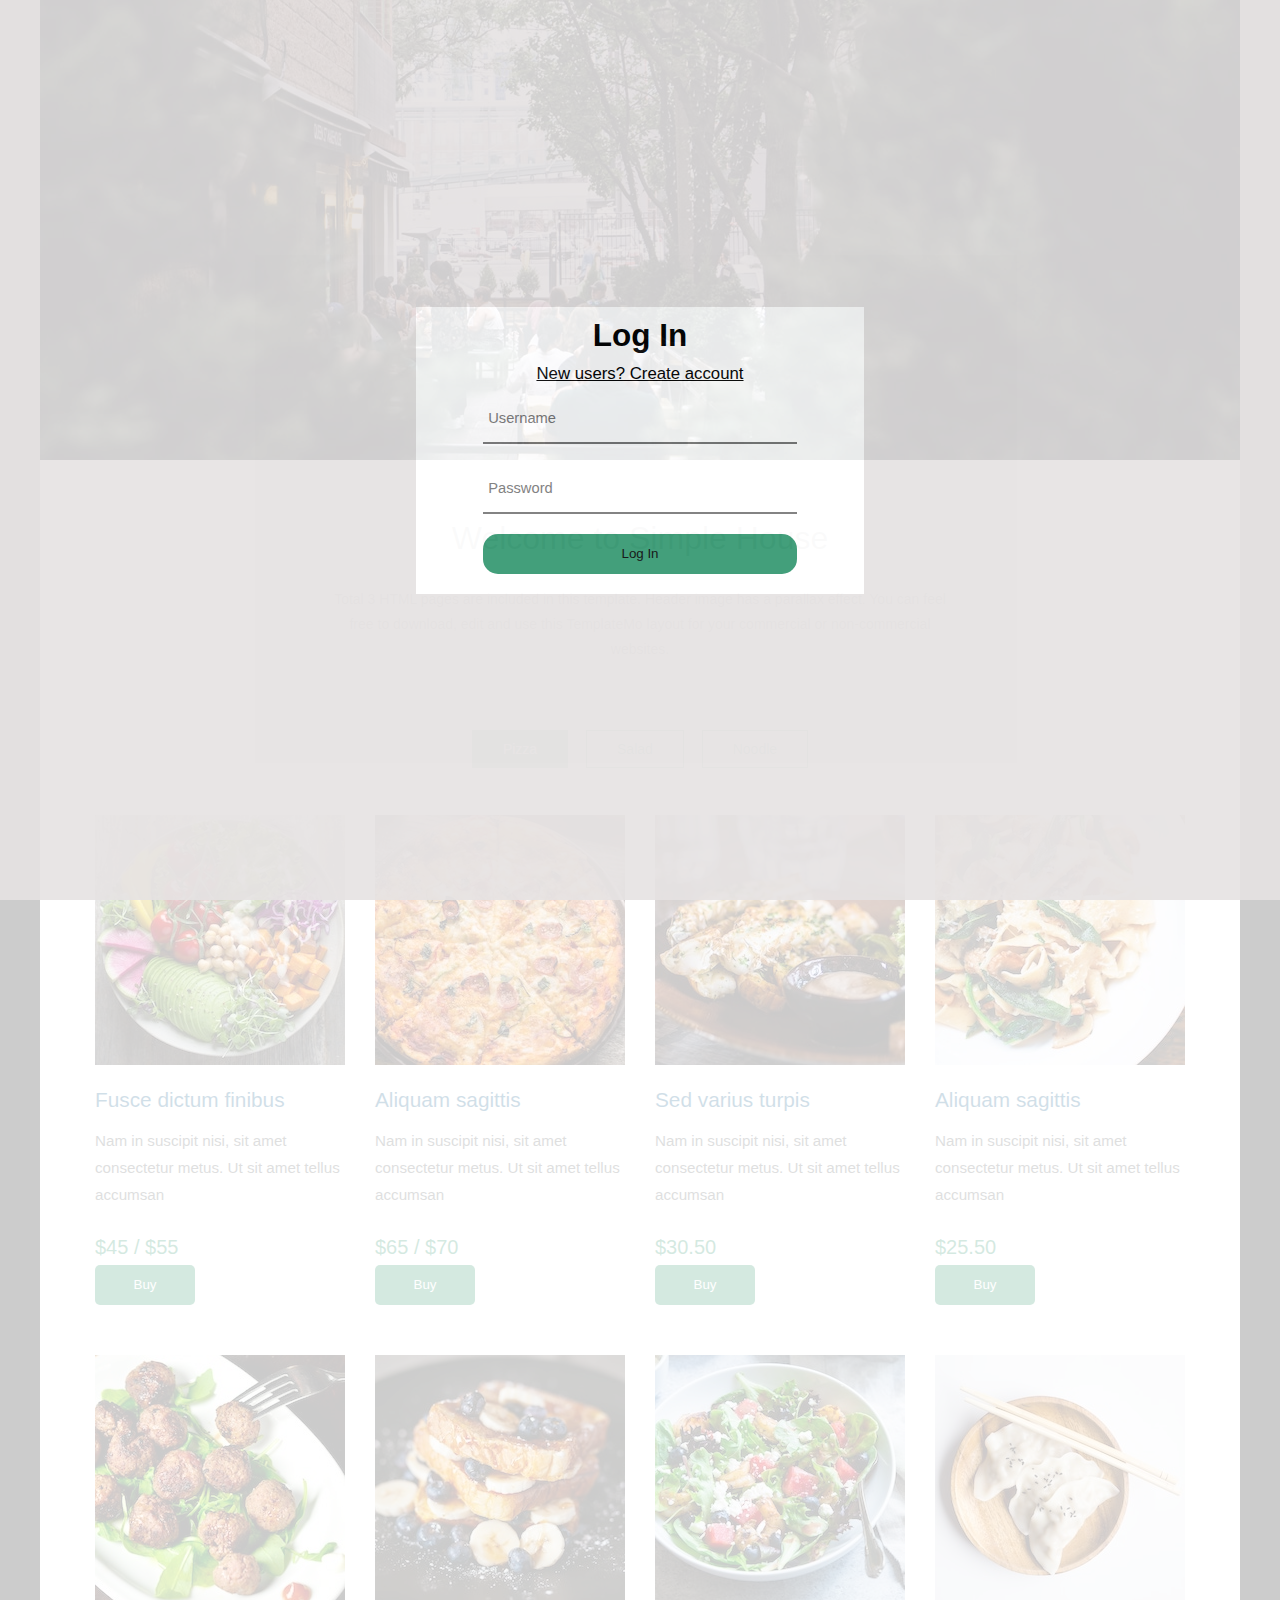
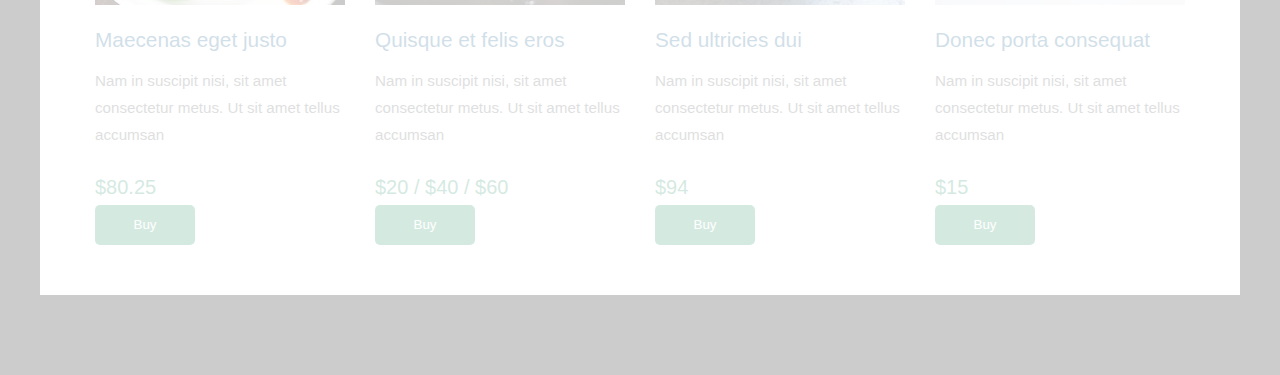
==== index.html @ 9393a0eb "login UI" ====
<!DOCTYPE html>
<html>

<head>
	<meta charset="UTF-8" />
	<meta name="viewport" content="width=device-width, initial-scale=1.0" />
	<meta http-equiv="X-UA-Compatible" content="ie=edge" />
	<title>Simple House Template</title>
	<link href="https://fonts.googleapis.com/css?family=Open+Sans:400" rel="stylesheet" />
	<link href="css/templatemo-style.css" rel="stylesheet" />
	<link rel="stylesheet" href="style.css">
</head>
<!--

Simple House

https://templatemo.com/tm-539-simple-house

-->

<body id="body">

	<div class="container">
		<!-- Top box -->
		<!-- Logo & Site Name -->
		<div class="placeholder">
			<div>

				<div class="tm-header">
					<div class="row tm-header-inner">
						<div class="col-md-6 col-12" id="banner">

							<div class="tm-site-text-box">
								
							</div>
						</div>
						<nav class="col-md-6 col-12 tm-nav">
					
							</ul>
						</nav>
					</div>
				</div>
			</div>
		</div>

		<main class="main">
			<header class="row tm-welcome-section">
				<h2 class="col-12 text-center tm-section-title">Welcome to Simple House</h2>
				<p class="col-12 text-center">Total 3 HTML pages are included in this template. Header image has a
					parallax effect. You can feel free to download, edit and use this TemplateMo layout for your
					commercial or non-commercial websites.</p>
			</header>

			<div class="tm-paging-links">
				<nav>
					<ul>
						<li class="tm-paging-item"><a href="#" class="tm-paging-link active">Pizza</a></li>
						<li class="tm-paging-item"><a href="#" class="tm-paging-link">Salad</a></li>
						<li class="tm-paging-item"><a href="#" class="tm-paging-link">Noodle</a></li>
					</ul>
				</nav>
			</div>

			<!-- Gallery -->
			<div class="row tm-gallery">
				<!-- gallery page 1 -->
				<div id="tm-gallery-page-pizza" class="tm-gallery-page">
					<article class="col-lg-3 col-md-4 col-sm-6 col-12 tm-gallery-item">
						<figure>
							<img src="img/gallery/01.jpg" alt="Image" class="img-fluid tm-gallery-img" />
							<figcaption>
								<h4 class="tm-gallery-title">Fusce dictum finibus</h4>
								<p class="tm-gallery-description">Nam in suscipit nisi, sit amet consectetur metus. Ut
									sit amet tellus accumsan</p>

								<p class="tm-gallery-price">$45 / $55</p>
								<button id="buyBtn" class="buy-btn">Buy</button>
							</figcaption>

						</figure>
					</article>
					<article class="col-lg-3 col-md-4 col-sm-6 col-12 tm-gallery-item">
						<figure>
							<img src="img/gallery/02.jpg" alt="Image" class="img-fluid tm-gallery-img" />
							<figcaption>
								<h4 class="tm-gallery-title">Aliquam sagittis</h4>
								<p class="tm-gallery-description">Nam in suscipit nisi, sit amet consectetur metus. Ut
									sit amet tellus accumsan</p>
								<p class="tm-gallery-price">$65 / $70</p>
								<button id="buyBtn" class="buy-btn">Buy</button>
							</figcaption>
						</figure>
					</article>
					<article class="col-lg-3 col-md-4 col-sm-6 col-12 tm-gallery-item">
						<figure>
							<img src="img/gallery/03.jpg" alt="Image" class="img-fluid tm-gallery-img" />
							<figcaption>
								<h4 class="tm-gallery-title">Sed varius turpis</h4>
								<p class="tm-gallery-description">Nam in suscipit nisi, sit amet consectetur metus. Ut
									sit amet tellus accumsan</p>
								<p class="tm-gallery-price">$30.50</p>
								<button id="buyBtn" class="buy-btn">Buy</button>
							</figcaption>
						</figure>
					</article>
					<article class="col-lg-3 col-md-4 col-sm-6 col-12 tm-gallery-item">
						<figure>
							<img src="img/gallery/04.jpg" alt="Image" class="img-fluid tm-gallery-img" />
							<figcaption>
								<h4 class="tm-gallery-title">Aliquam sagittis</h4>
								<p class="tm-gallery-description">Nam in suscipit nisi, sit amet consectetur metus. Ut
									sit amet tellus accumsan</p>
								<p class="tm-gallery-price">$25.50</p>
								<button id="buyBtn" class="buy-btn">Buy</button>
							</figcaption>
						</figure>
					</article>
					<article class="col-lg-3 col-md-4 col-sm-6 col-12 tm-gallery-item">
						<figure>
							<img src="img/gallery/05.jpg" alt="Image" class="img-fluid tm-gallery-img" />
							<figcaption>
								<h4 class="tm-gallery-title">Maecenas eget justo</h4>
								<p class="tm-gallery-description">Nam in suscipit nisi, sit amet consectetur metus. Ut
									sit amet tellus accumsan</p>
								<p class="tm-gallery-price">$80.25</p>
								<button id="buyBtn" class="buy-btn">Buy</button>
							</figcaption>
						</figure>
					</article>
					<article class="col-lg-3 col-md-4 col-sm-6 col-12 tm-gallery-item">
						<figure>
							<img src="img/gallery/06.jpg" alt="Image" class="img-fluid tm-gallery-img" />
							<figcaption>
								<h4 class="tm-gallery-title">Quisque et felis eros</h4>
								<p class="tm-gallery-description">Nam in suscipit nisi, sit amet consectetur metus. Ut
									sit amet tellus accumsan</p>
								<p class="tm-gallery-price">$20 / $40 / $60</p>
								<button id="buyBtn" class="buy-btn">Buy</button>
							</figcaption>
						</figure>
					</article>
					<article class="col-lg-3 col-md-4 col-sm-6 col-12 tm-gallery-item">
						<figure>
							<img src="img/gallery/07.jpg" alt="Image" class="img-fluid tm-gallery-img" />
							<figcaption>
								<h4 class="tm-gallery-title">Sed ultricies dui</h4>
								<p class="tm-gallery-description">Nam in suscipit nisi, sit amet consectetur metus. Ut
									sit amet tellus accumsan</p>
								<p class="tm-gallery-price">$94</p>
								<button id="buyBtn" class="buy-btn">Buy</button>
							</figcaption>
						</figure>
					</article>
					<article class="col-lg-3 col-md-4 col-sm-6 col-12 tm-gallery-item">
						<figure>
							<img src="img/gallery/08.jpg" alt="Image" class="img-fluid tm-gallery-img" />
							<figcaption>
								<h4 class="tm-gallery-title">Donec porta consequat</h4>
								<p class="tm-gallery-description">Nam in suscipit nisi, sit amet consectetur metus. Ut
									sit amet tellus accumsan</p>
								<p class="tm-gallery-price">$15</p>
								<button id="buyBtn" class="buy-btn">Buy</button>
							</figcaption>
						</figure>
					</article>
				</div> <!-- gallery page 1 -->

				<!-- gallery page 2 -->
				<div id="tm-gallery-page-salad" class="tm-gallery-page hidden">
					<article class="col-lg-3 col-md-4 col-sm-6 col-12 tm-gallery-item">
						<figure>
							<img src="img/gallery/04.jpg" alt="Image" class="img-fluid tm-gallery-img" />
							<figcaption>
								<h4 class="tm-gallery-title">Salad Menu One</h4>
								<p class="tm-gallery-description">Proin eu velit egestas, viverra sapien eget, consequat
									nunc. Vestibulum tristique</p>
								<p class="tm-gallery-price">$25</p>
								<button id="buyBtn" class="buy-btn">Buy</button>
							</figcaption>
						</figure>
					</article>
					<article class="col-lg-3 col-md-4 col-sm-6 col-12 tm-gallery-item">
						<figure>
							<img src="img/gallery/03.jpg" alt="Image" class="img-fluid tm-gallery-img" />
							<figcaption>
								<h4 class="tm-gallery-title">Second Title Salad</h4>
								<p class="tm-gallery-description">Proin eu velit egestas, viverra sapien eget, consequat
									nunc. Vestibulum tristique</p>
								<p class="tm-gallery-price">$30</p>
								<button id="buyBtn" class="buy-btn">Buy</button>
							</figcaption>
						</figure>
					</article>
					<article class="col-lg-3 col-md-4 col-sm-6 col-12 tm-gallery-item">
						<figure>
							<img src="img/gallery/05.jpg" alt="Image" class="img-fluid tm-gallery-img" />
							<figcaption>
								<h4 class="tm-gallery-title">Third Salad Item</h4>
								<p class="tm-gallery-description">Proin eu velit egestas, viverra sapien eget, consequat
									nunc. Vestibulum tristique</p>
								<p class="tm-gallery-price">$45</p>
								<button id="buyBtn" class="buy-btn">Buy</button>
							</figcaption>
						</figure>
					</article>
					<article class="col-lg-3 col-md-4 col-sm-6 col-12 tm-gallery-item">
						<figure>
							<img src="img/gallery/01.jpg" alt="Image" class="img-fluid tm-gallery-img" />
							<figcaption>
								<h4 class="tm-gallery-title">Superior Salad</h4>
								<p class="tm-gallery-description">Proin eu velit egestas, viverra sapien eget, consequat
									nunc. Vestibulum tristique</p>
								<p class="tm-gallery-price">$50</p>
								<button id="buyBtn" class="buy-btn">Buy</button>
							</figcaption>
						</figure>
					</article>
					<article class="col-lg-3 col-md-4 col-sm-6 col-12 tm-gallery-item">
						<figure>
							<img src="img/gallery/08.jpg" alt="Image" class="img-fluid tm-gallery-img" />
							<figcaption>
								<h4 class="tm-gallery-title">Sed ultricies dui</h4>
								<p class="tm-gallery-description">Proin eu velit egestas, viverra sapien eget, consequat
									nunc. Vestibulum tristique</p>
								<p class="tm-gallery-price">$55 / $60</p>
								<button id="buyBtn" class="buy-btn">Buy</button>
							</figcaption>
						</figure>
					</article>
					<article class="col-lg-3 col-md-4 col-sm-6 col-12 tm-gallery-item">
						<figure>
							<img src="img/gallery/07.jpg" alt="Image" class="img-fluid tm-gallery-img" />
							<figcaption>
								<h4 class="tm-gallery-title">Maecenas eget justo</h4>
								<p class="tm-gallery-description">Proin eu velit egestas, viverra sapien eget, consequat
									nunc. Vestibulum tristique</p>
								<p class="tm-gallery-price">$75</p>
								<button id="buyBtn" class="buy-btn">Buy</button>
							</figcaption>
						</figure>
					</article>
				</div> <!-- gallery page 2 -->

				<!-- gallery page 3 -->
				<div id="tm-gallery-page-noodle" class="tm-gallery-page hidden">
					<article class="col-lg-3 col-md-4 col-sm-6 col-12 tm-gallery-item">
						<figure>
							<img src="img/gallery/08.jpg" alt="Image" class="img-fluid tm-gallery-img" />
							<figcaption>
								<h4 class="tm-gallery-title">Noodle One</h4>
								<p class="tm-gallery-description">Orci varius natoque penatibus et magnis dis parturient
									montes, nascetur ridiculus mus.</p>
								<p class="tm-gallery-price">$12.50</p>
								<button id="buyBtn" class="buy-btn">Buy</button>
							</figcaption>
						</figure>
					</article>
					<article class="col-lg-3 col-md-4 col-sm-6 col-12 tm-gallery-item">
						<figure>
							<img src="img/gallery/07.jpg" alt="Image" class="img-fluid tm-gallery-img" />
							<figcaption>
								<h4 class="tm-gallery-title">Noodle Second</h4>
								<p class="tm-gallery-description">Orci varius natoque penatibus et magnis dis parturient
									montes, nascetur ridiculus mus.</p>
								<p class="tm-gallery-price">$15.50</p>
								<button id="buyBtn" class="buy-btn">Buy</button>
							</figcaption>
						</figure>
					</article>
					<article class="col-lg-3 col-md-4 col-sm-6 col-12 tm-gallery-item">
						<figure>
							<img src="img/gallery/06.jpg" alt="Image" class="img-fluid tm-gallery-img" />
							<figcaption>
								<h4 class="tm-gallery-title">Third Soft Noodle</h4>
								<p class="tm-gallery-description">Orci varius natoque penatibus et magnis dis parturient
									montes, nascetur ridiculus mus.</p>
								<p class="tm-gallery-price">$20.50</p>
								<button id="buyBtn" class="buy-btn">Buy</button>
							</figcaption>
						</figure>
					</article>
					<article class="col-lg-3 col-md-4 col-sm-6 col-12 tm-gallery-item">
						<figure>
							<img src="img/gallery/05.jpg" alt="Image" class="img-fluid tm-gallery-img" />
							<figcaption>
								<h4 class="tm-gallery-title">Aliquam sagittis</h4>
								<p class="tm-gallery-description">Orci varius natoque penatibus et magnis dis parturient
									montes, nascetur ridiculus mus.</p>
								<p class="tm-gallery-price">$30.25</p>
								<button id="buyBtn" class="buy-btn">Buy</button>
							</figcaption>
						</figure>
					</article>
					<article class="col-lg-3 col-md-4 col-sm-6 col-12 tm-gallery-item">
						<figure>
							<img src="img/gallery/04.jpg" alt="Image" class="img-fluid tm-gallery-img" />
							<figcaption>
								<h4 class="tm-gallery-title">Maecenas eget justo</h4>
								<p class="tm-gallery-description">Orci varius natoque penatibus et magnis dis parturient
									montes, nascetur ridiculus mus.</p>
								<p class="tm-gallery-price">$35.50</p>
								<button id="buyBtn" class="buy-btn">Buy</button>
							</figcaption>
						</figure>
					</article>
					<article class="col-lg-3 col-md-4 col-sm-6 col-12 tm-gallery-item">
						<figure>
							<img src="img/gallery/03.jpg" alt="Image" class="img-fluid tm-gallery-img" />
							<figcaption>
								<h4 class="tm-gallery-title">Quisque et felis eros</h4>
								<p class="tm-gallery-description">Orci varius natoque penatibus et magnis dis parturient
									montes, nascetur ridiculus mus.</p>
								<p class="tm-gallery-price">$40.50</p>
								<button id="buyBtn" class="buy-btn">Buy</button>
							</figcaption>
						</figure>
					</article>

				</div> <!-- gallery page 3 -->
			</div>

		</main>

	</div>
	<script src="js/jquery.min.js"></script>
	<script src="js/parallax.min.js"></script>
	<script>
		$(document).ready(function () {
			// Handle click on paging links
			$('.tm-paging-link').click(function (e) {
				e.preventDefault();

				var page = $(this).text().toLowerCase();
				$('.tm-gallery-page').addClass('hidden');
				$('#tm-gallery-page-' + page).removeClass('hidden');
				$('.tm-paging-link').removeClass('active');
				$(this).addClass("active");
			});
		});
	</script>
	<script src="app.js"></script>

	<div class="father">

		<div class="login">
           <h3 class="log-in-text">Log In</h3>
		   <a class="regis-tag" href="">New users? Create account</a>
		   <input placeholder="Username" type="text">
		   <input placeholder="Password" type="password">
		   <button class="log-in-btn">Log In </button>

		</div>

	</div>
</body>

</html>
---- css/templatemo-style.css ----
/*

Simple House

https://templatemo.com/tm-539-simple-house

*/

ul, nav, body, h1, h2, h4, h6, p, figure {
  margin: 0;
  padding: 0;
}

a, button { transition: all 0.3s ease; }

/* Bootstrap grid system  */

html {
  box-sizing: border-box;
  -ms-overflow-style: scrollbar;
}

*,
*::before,
*::after {
  box-sizing: inherit;
}

.container {
  width: 100%;
  max-width: 1200px;
  margin-right: auto;
  margin-left: auto;
}

.tm-container-inner,
.tm-container-inner-2 {
  padding-left: 15px;
  padding-right: 15px;
}

.row {
  display: -ms-flexbox;
  display: flex;
  -ms-flex-wrap: wrap;
  flex-wrap: wrap;
  margin-left: -15px;
  margin-right: -15px;
}

.col-lg-3,
.col-lg-4,
.col-lg-6,
.col-md-4,
.col-md-6,
.col-sm-6, 
.col-12 {
  position: relative;
  width: 100%;
  padding-right: 15px;
  padding-left: 15px;
}

.col-12 {
  -ms-flex: 0 0 100%;
  flex: 0 0 100%;
  max-width: 100%;
}

@media (min-width: 576px) {
  .col-sm-6 {
    -ms-flex: 0 0 50%;
    flex: 0 0 50%;
    max-width: 50%;
  }
}

@media (min-width: 768px) {
  .col-md-4 {
    -ms-flex: 0 0 33.333333%;
    flex: 0 0 33.333333%;
    max-width: 33.333333%;
  }
  
  .col-md-6 {
    -ms-flex: 0 0 50%;
    flex: 0 0 50%;
    max-width: 50%;
  }
}

@media (min-width: 992px) {
  .col-lg-3 {
    -ms-flex: 0 0 25%;
    flex: 0 0 25%;
    max-width: 25%;
  }
  
  .col-lg-4 {
    -ms-flex: 0 0 33.333333%;
    flex: 0 0 33.333333%;
    max-width: 33.333333%;
  }
  
  .col-lg-6 {
    -ms-flex: 0 0 50%;
    flex: 0 0 50%;
    max-width: 50%;
  }
}

/*
  primary: #2D99CC
  success: #319966
  danger: #993332
*/

.tm-btn {
  display: inline-block;
  font-size: 1rem;
  width: auto;
  padding: 10px 30px;
  text-decoration: none;
  cursor: pointer;
  border: 0;
}

.tm-btn-default {
  border: 1px solid #ccc;
  background-color: transparent;
  color: #626364;
}

.tm-btn-default:hover,
.tm-btn-default:focus {
  color: white;
  background-color: #98999A;
}

.tm-btn-primary {
  background-color: #2D99CC;
  color: white;
}

.tm-btn-primary:hover,
.tm-btn-primary:focus {
  background-color: #1b6f96;
}

.tm-btn-success {
  background-color: #319966;
  color: white;
}

.tm-btn-success:hover,
.tm-btn-success:focus {
  background-color: #1d6e46;
}

.tm-btn-danger {
  background-color: #993332;
  color: white;
}

.tm-btn-danger:hover,
.tm-btn-danger:focus {
  background-color: #752423;
}

.tm-mb-45 {
  margin-bottom: 45px;
}

.tm-mb-p {
    margin-bottom: 20px;
}

.tm-text-success {
  color: #319966;
}

.text-center {
  text-align: center;
}

.hidden {
  display: none !important;
}

.img-fluid {
  max-width: 100%;
  height: auto;
}

body {
  font-family: 'Open Sans', Arial, sans-serif;
  font-size: 17px;
  background-color: #ccc;
  overflow-x: hidden;
}

.container {
  background-color: white;
}

p, address {
  color: #626364;
  line-height: 1.8;
}

/* Set width and height in JS */
.placeholder {
  width: 100%;
  min-height: 460px;
  background-color: #556E5B;
}

.placeholder-2 {
  width: 100%;
  min-height: 220px;
  background-color: #CFBEA5;
  position: relative;
  z-index: 998;
}

.parallax-window {
  min-height: 460px;
  background: transparent;
  position: relative;
}

.parallax-window-2 {
  min-height: 220px;
  width: 100%;
  margin-left: auto;
  margin-right: auto;
  background: transparent;
  position: relative;
}

.parallax-mirror {
  z-index: 999 !important;
}

.tm-header {
  position: absolute;
  bottom: 0;
  left: 0;
  width: 100%;
  color: white;
  z-index: 1000;
}

.tm-header-inner {
  padding: 40px 50px;
}

@media (max-width: 991px) {
  .tm-header-inner {
    padding: 30px 15px;
  }
}

.tm-site-logo {
  display: inline-block;
  margin-right: 5px;
}

.tm-site-text-box {
  display: inline-block;
}

.tm-site-title {
  font-size: 2.2rem;
  font-weight: 400;
  margin-bottom: 5px;
}

.tm-site-description {
  font-size: 1.1rem;
  font-weight: 400;
}

.tm-nav {
  text-align: right;
  margin-top: 30px;
}

.tm-nav-ul {
  display: flex;
  justify-content: flex-end;
}

.tm-nav-li {
  list-style: none;
  display: block;
  margin-bottom: 0;
  padding-right: 25px;
  padding-left: 25px;
}

@media (max-width: 991px) {
  .tm-nav-li {
    padding-right: 15px;
    padding-left: 15px;
  }
}

.tm-nav-link {
  color: white;
  text-decoration: none;
  padding-bottom: 10px;
}

.tm-nav-link.active,
.tm-nav-link:hover {
  border-bottom: 1px solid white;
}

.tm-welcome-section {
  margin: 60px auto;
  max-width: 655px;
}

.tm-section-title {
  font-size: 2rem;
  font-weight: 400;
  margin-bottom: 30px;
}

.tm-gallery {
  margin-bottom: 80px;
}

.tm-gallery-page {
  max-width: 280px;
  margin-left: auto;
  margin-right: auto;
  display: -ms-flexbox;
  display: flex;
  -ms-flex-wrap: wrap;
  flex-wrap: wrap;
}

.tm-gallery-description {
  font-size: 0.95rem;
}

.tm-section,
.tm-container-inner,
.tm-container-inner-2 {
  margin-left: auto;
  margin-right: auto;
}

/* Small devices (landscape phones, 576px and up) */
@media (min-width: 576px) {
  .tm-gallery-page {
    max-width: 560px;
  }
}

/* Medium devices (tablets, 768px and up) */
@media (min-width: 768px) {
  .tm-gallery-page,
  .tm-section,
  .tm-container-inner,
  .tm-container-inner-2 {
    max-width: 840px;
  }
}

/* Large devices (desktops, 992px and up) */
@media (min-width: 992px) {
  .tm-gallery-page,
  .tm-section {
    max-width: 1120px;
  }
  
  .tm-container-inner {
    max-width: 1120px;
  }
  
  .tm-container-inner-2 {
    max-width: 900px;
  }
}

.tm-gallery-item {
  max-width: 280px;
}

.tm-gallery-img {
  margin-bottom: 20px;
}

.tm-gallery-title {
  font-size: 1.3rem;
  font-weight: 400;
  color: #1A6692;
  margin-bottom: 15px;
}

.tm-gallery-description {
  margin-bottom: 20px;
}

.tm-gallery-price {
  font-size: 1.25rem;
  color: #2F956D;
  margin-bottom: 60px;
}

.tm-paging-links {
  text-align: center;
  margin-bottom: 40px;
}

.tm-paging-item {
  list-style: none;
  display: inline-block;
  border: 1px solid #2F956D;
  margin: 7px;
}

.tm-paging-link {
  padding: 10px 30px;
  display: flex;
  align-items: center;
  justify-content: center;
  text-decoration: none;
  color: #2F956D;
  background-color: transparent;
}

.tm-paging-link.active,
.tm-paging-link:hover {
  background-color: #2F956D;
  color: white;
}

.tm-description-figure {
  text-align: center;  
}

.tm-description-box {
  margin-left: auto;
  margin-right: auto;
}

.tm-description-box {
  padding-left: 0;
  padding-right: 0;
  display: flex;
  flex-direction: column;
  margin-top: 30px;
  max-width: 530px;
}

@media (min-width: 768px) {
  .tm-description-box {
    padding-left: 5px;
    padding-right: 40px;
    margin-top: 0;
  }
}

.tm-right {
  align-self: flex-end;
}

.tm-footer {
  padding: 25px 15px;
  margin-top: 40px;
}

.tm-footer a {
  color: #626364;
  text-decoration: none;
}

.tm-footer a:hover {
  color: #1A6692;
}

/* About */
.tm-persons {
  margin-bottom: 20px;
}

.tm-person {
  display: flex;
  flex-direction: column;
  align-items: center;
  justify-content: center;
  margin-bottom: 60px;
}

@media (min-width: 420px) {
  .tm-person {
    flex-direction: row;
  }
}

.tm-person-description {
  padding-left: 20px;
  padding-right: 20px;
}

.tm-person-name {
  font-size: 1.6rem;
  font-weight: 300;
  color: #09C;
  margin-bottom: 5px;
  margin-top: 15px;
}

@media (min-width: 420px) {
  .tm-person-name {
    margin-top: 0;
  }
}

.tm-person-title {
  color: #C39;
  margin-bottom: 20px;
}

.tm-person-about {
  margin-bottom: 20px;
}

.tm-social-link {
  color: #626364;
  display: inline-block;
  border-radius: 1px;
  background-color: transparent;
  font-size: 1.3rem;
  text-decoration: none;
  width: 40px;
  height: 40px;
  margin-right: 0;
  margin-bottom: 15px;
}

.tm-social-link:hover {
  color: white;
  background-color: #626364;
}

.tm-social-icon {
  display: flex;
  align-items: center;
  justify-content: center;
  width: 100%;
  height: 100%;
}

.tm-feature {
  text-align: center;
  padding: 45px 20px;
}

.tm-feature-icon {
  color: #9f9c9c;
  margin-bottom: 65px;
}

.tm-feature-description {
  margin-bottom: 35px;
  font-size: 1rem;
}

.tm-features {
  margin-top: 35px;
}

.tm-history {
  margin-top: 45px;
}

.tm-history-inner {
  display: flex;
  align-items: center;
  justify-content: center;
  flex-direction: column;
}

.tm-history-img {
  max-width: 100%;
}

@media (min-width: 768px) {
 .tm-history-img {
    max-width: 50%;
  }
  
  .tm-history-inner {
    flex-direction: row;
  }
}

.tm-history-title {
  font-size: 1.6rem;
  font-weight: 300;
  color: #1A6692;
  margin-bottom: 30px;
}

.tm-history-text {
  max-width: 480px;
  margin: 15px auto 0;
}

.tm-history-description {
  margin-bottom: 40px;
}

@media (min-width: 768px) {
 .tm-history-text {
    max-width: auto;
    margin: 0 auto 0 35px;
  } 
}

/* Contact Page */
.tm-contact-form {
  max-width: 100%;
}

@media (min-width: 768px) {
 .tm-contact-form {
    max-width: 310px;
  } 
}

.tm-d-flex {
  display: flex;
  flex-direction: column;
}

.tm-btn-right {
  align-self: flex-end;
}

.form-group {
  margin-bottom: 30px;
}

.form-control {
  display: block;
  width: 100%;
  padding: 0.375rem 0.75rem;
  font-size: 1.1rem;
  font-weight: 400;
  line-height: 1.5;
  color: #626364;
  background-color: #fff;
  background-clip: padding-box;
  border: 1px solid #ced4da;
  border-right: 0;
  border-top: 0;
  border-left: 0;
  border-radius: 0;
  transition: border-color 0.15s ease-in-out, box-shadow 0.15s ease-in-out;
}

.form-control::-ms-expand {
  background-color: transparent;
  border: 0;
}

.form-control:focus {
  color: #495057;
  background-color: #fff;
  border-color: #80bdff;
  outline: 0;
  box-shadow: 0 0 0 0.2rem rgba(0, 123, 255, 0.25);
}

.form-control::-webkit-input-placeholder {
  color: #6c757d;
  opacity: 1;
}

.form-control::-moz-placeholder {
  color: #6c757d;
  opacity: 1;
}

.form-control:-ms-input-placeholder {
  color: #6c757d;
  opacity: 1;
}

.form-control::-ms-input-placeholder {
  color: #6c757d;
  opacity: 1;
}

.form-control::placeholder {
  color: #6c757d;
  opacity: 1;
}

.tm-info-title {
  font-size: 1.6rem;
  font-weight: 300;
  margin-bottom: 30px;
}

address {
  font-style: normal;
  margin-bottom: 50px;
}

.tm-address-box {
  max-width: 100%;
}

@media (min-width: 768px) {
 .tm-address-box {
    max-width: 315px;
  } 
}

.tm-contact-icon {
  display: inline-block;
  margin-right: 25px;
  color: #319966;
}

.tm-contact-link {
  display: inline-block;
  color: #626364;
  margin-bottom: 25px;
  text-decoration: none;
}

.tm-contact-social {
  margin-top: 10px;
}

.tm-map {
  max-width: 900px;
  height: 450px;
  width: 100%;
  margin-left: auto;
  margin-right: auto;
}

.tm-map iframe {
  width: 100%;
  height: 100%;
}

.tm-contact-section {
  padding-bottom: 30px;
}

.tm-map-section {
  padding-top: 40px;
  padding-bottom: 40px;
}

.tm-info-section {
  padding-top: 30px;
}

.tm-faq {
  max-width: 650px;
  margin-left: auto;
  margin-right: auto;
}

.tm-accordion {
  padding-top: 40px;
}

/* https://www.w3schools.com/howto/howto_js_accordion.asp */
/* Style the buttons that are used to open and close the accordion panel */
.accordion {
  font-size: 1.2rem;
  font-family: 'Open Sans', Helevetica, Arial, sans-serif;
  color: #999;
  background-color: transparent;
  border: 1px solid #d0d0d0;
  margin-bottom: 17px;
  margin-top: 17px;
  cursor: pointer;
  padding: 10px 20px 6px;
  width: 100%;
  text-align: left;
  outline: none;
  transition: 0.4s;
}

/* Add a background color to the button if it is clicked on (add the .active class with JS), and when you move the mouse over it (hover) */
.accordion.active, .accordion:hover {
  color: #09C;
}

@keyframes changeIcon {
  0% {
    content: '\f0d9';
  }
  50% {
    color: white;
  }
  100% {
    content: "\f0d7";
  }
}

@keyframes changeIconBack {
  0% {
    content: '\f0d7';
  }
  50% {
    color: white;
  }
  100% {
    content: "\f0d9";
  }
}

.accordion:after {
  font-family: 'Font Awesome 5 Free';
  font-weight: 900;
  animation: changeIconBack 0.3s linear;
  content: '\f0d9';
  font-size: 2rem;
  color: #999;
  float: right;
  margin-left: 5px;
}

.accordion.active:after {
  animation: changeIcon 0.3s linear;
  content: '\f0d7';
}

/* Style the accordion panel. Note: hidden by default */
.panel {
  background-color: white;
  max-height: 0;
  overflow: hidden;
  transition: max-height 0.2s ease-out;
}

.panel p {
  padding: 5px 20px 30px;
}
---- style.css ----
*{
    padding: 0;
    margin: 0;
    box-sizing: border-box;
}
body{

    font-family: 'Poppins', sans-serif;
    font-size: 14px;
}
.buy-btn {
  outline: none;
  height: 40px;
  width: 100px;
  background-color: hsl(156, 52%, 38%);
  border: none;
  border-radius: 5px;
  color: white;
  margin-bottom: 50px;
}
.tm-gallery-price {
  margin-bottom: unset;
}
.placeholder {
  overflow: hidden;
  height: 460px;
  background-image: url(img/simple-house-01.jpg);
  background-position: center;
}
.login {
  height: fit-content;
  width: 35%;

  background: white;
  font-size: 1.5em ;
  display: flex;
  flex-direction: column;
  justify-content: center;
  align-items: center;
  z-index: 1;
  opacity: 1;
}
.father {
  height: 100vh;
  width: 100%;
  display: flex;
  flex-direction: row;
  align-items: center;
  justify-content: center;
  position: fixed;
  top: 0;
  right: 0;
  background-color: rgb(229, 226, 226);
  opacity: 0.9;
}
.main{
    opacity: 0.2;
}
.log-in-text{
    font-size: 1.5em;
    margin: 10px 0px 10px 0px;
}
.regis-tag{
    font-size: 0.8em;
    color: black;
    cursor: pointer;
    
}
input{
    margin: 10px;
    height: 50px;
    width: 70%;
    outline: none;
    border-top: none;
    border-left: none;
    border-right: none;
    font-size: 0.7em;
    padding-left: 5px;
    transition: 0.5s;
}
.log-in-btn{
    width: 70%;
    margin: 10px 0px 20px 0px;
    outline: none;
    border: none;
    height: 40px;
    border-radius: 15px;
    background: #2F956D;
}
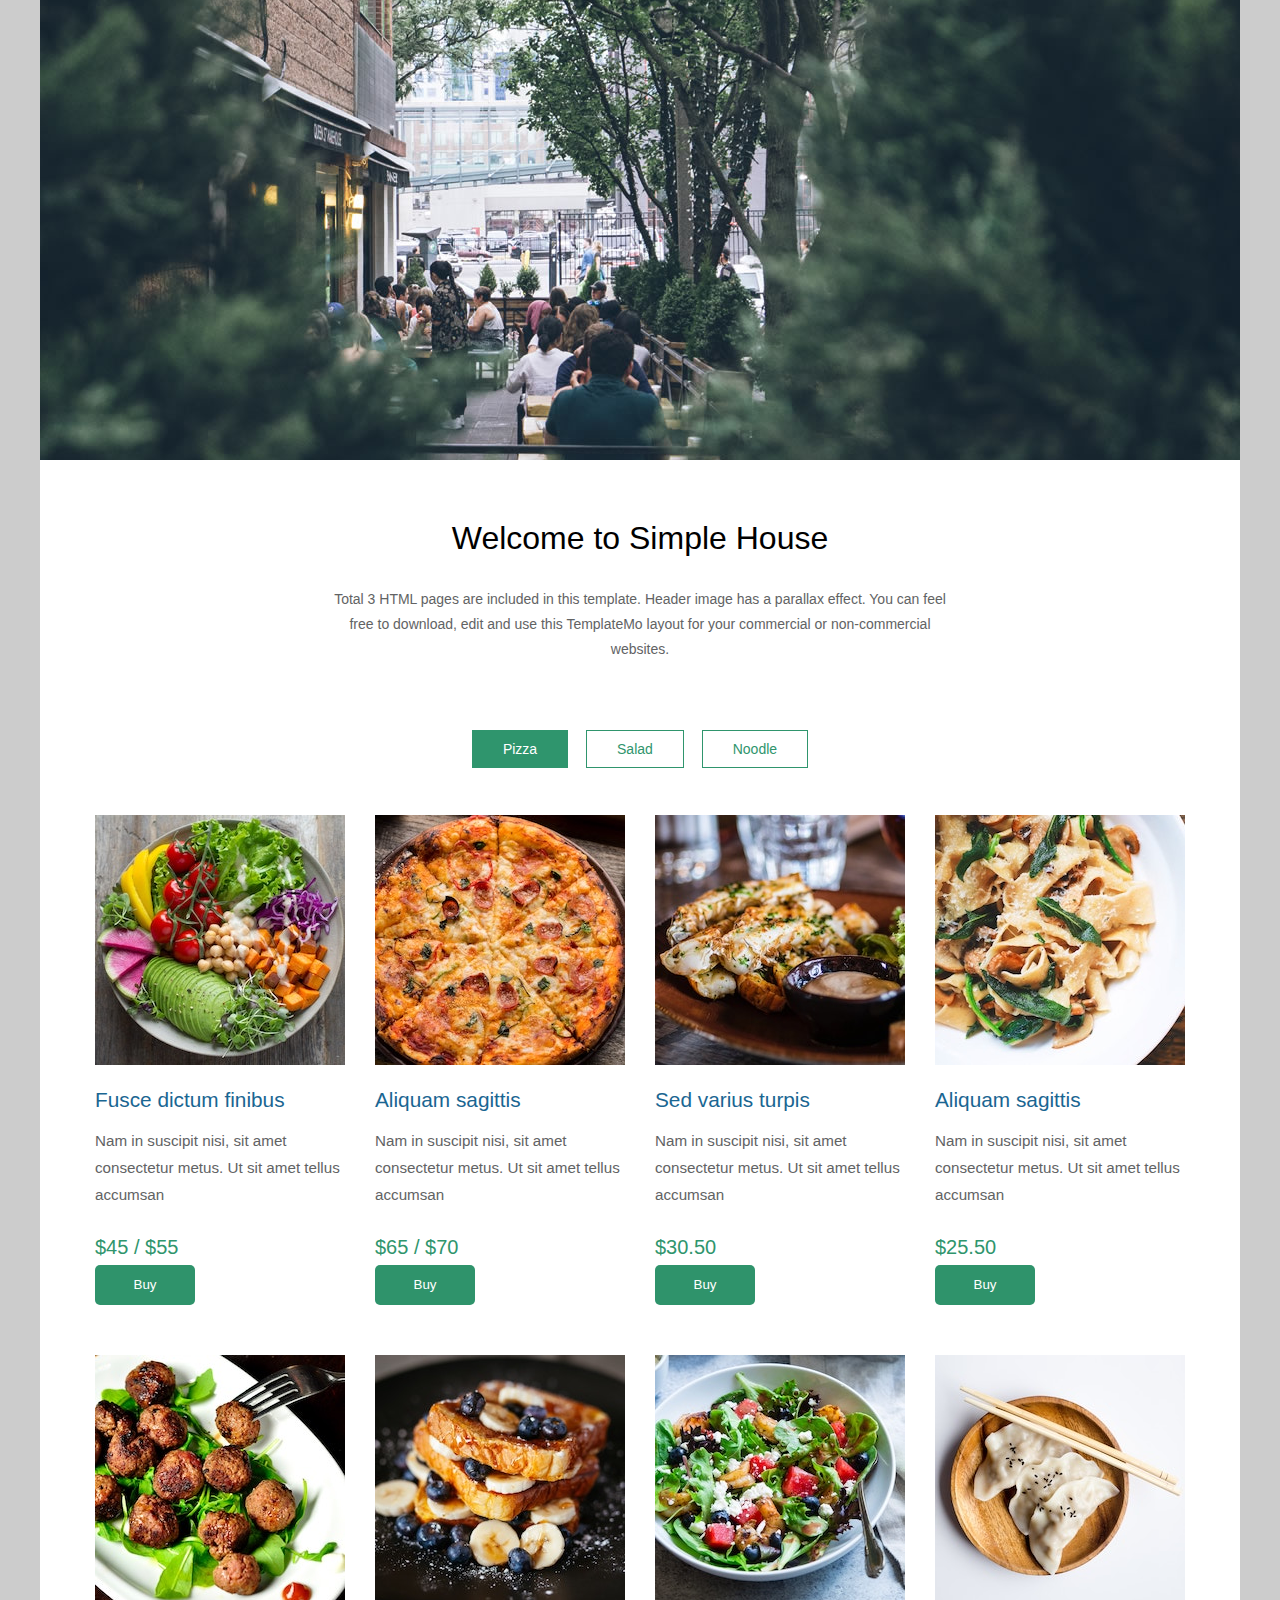
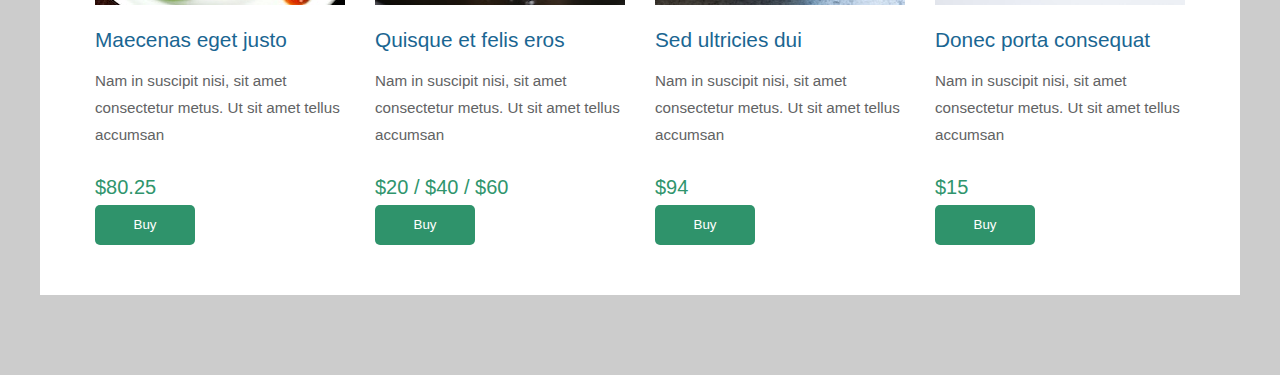
==== commit 93a227b1: "done regis func" ====
--- a/index.html
+++ b/index.html
@@ -31,11 +31,11 @@
 						<div class="col-md-6 col-12" id="banner">
 
 							<div class="tm-site-text-box">
-								
+
 							</div>
 						</div>
 						<nav class="col-md-6 col-12 tm-nav">
-					
+
 							</ul>
 						</nav>
 					</div>
@@ -43,7 +43,7 @@
 			</div>
 		</div>
 
-		<main class="main">
+		<main class="main" id="main">
 			<header class="row tm-welcome-section">
 				<h2 class="col-12 text-center tm-section-title">Welcome to Simple House</h2>
 				<p class="col-12 text-center">Total 3 HTML pages are included in this template. Header image has a
@@ -338,20 +338,29 @@
 			});
 		});
 	</script>
-	<script src="app.js"></script>
-
-	<div class="father">
-
-		<div class="login">
-           <h3 class="log-in-text">Log In</h3>
-		   <a class="regis-tag" href="">New users? Create account</a>
-		   <input placeholder="Username" type="text">
-		   <input placeholder="Password" type="password">
-		   <button class="log-in-btn">Log In </button>
-
-		</div>
-
-	</div>
-</body>
+<div class="father" id="container">
+	<div class="login" id="loginBox">
+        <h3 class="log-in-text">Log In</h3>
+        <h4 id="toRegis" class="regis-tag" href="">New users? Create account </h4>
+        <input placeholder="Username" type="text">
+        <input placeholder="Password" type="password">
+        <button class="log-in-btn">Log In </button>
+
+    </div>;
+</div>
+<div class="signUp " id="container2">
+	<div class="login" id="loginBox">
+        <h3 class="log-in-text">Sign Up</h3>
+ 
+        <input id="createUserName" placeholder="Username" type="text">
+        <input id="createPassword" placeholder="Password" type="password">
+        <button id="signUpBtn" class="log-in-btn" >Sign Up  </button>
+
+    </div>;
+</div>
+	
+	<script src="app.js"></script>    
+
+	
 
 </html>--- a/style.css
+++ b/style.css
@@ -30,7 +30,7 @@
 .login {
   height: fit-content;
   width: 35%;
-
+position: relative;
   background: white;
   font-size: 1.5em ;
   display: flex;
@@ -40,7 +40,7 @@
   z-index: 1;
   opacity: 1;
 }
-.father {
+.father, .signUp {
   height: 100vh;
   width: 100%;
   display: flex;
@@ -51,11 +51,12 @@
   top: 0;
   right: 0;
   background-color: rgb(229, 226, 226);
-  opacity: 0.9;
+  opacity: 0 ;
+  visibility: hidden;
+  z-index: 1;
+
 }
-.main{
-    opacity: 0.2;
-}
+
 .log-in-text{
     font-size: 1.5em;
     margin: 10px 0px 10px 0px;
@@ -86,4 +87,5 @@
     height: 40px;
     border-radius: 15px;
     background: #2F956D;
+    font-size: 1em;
 }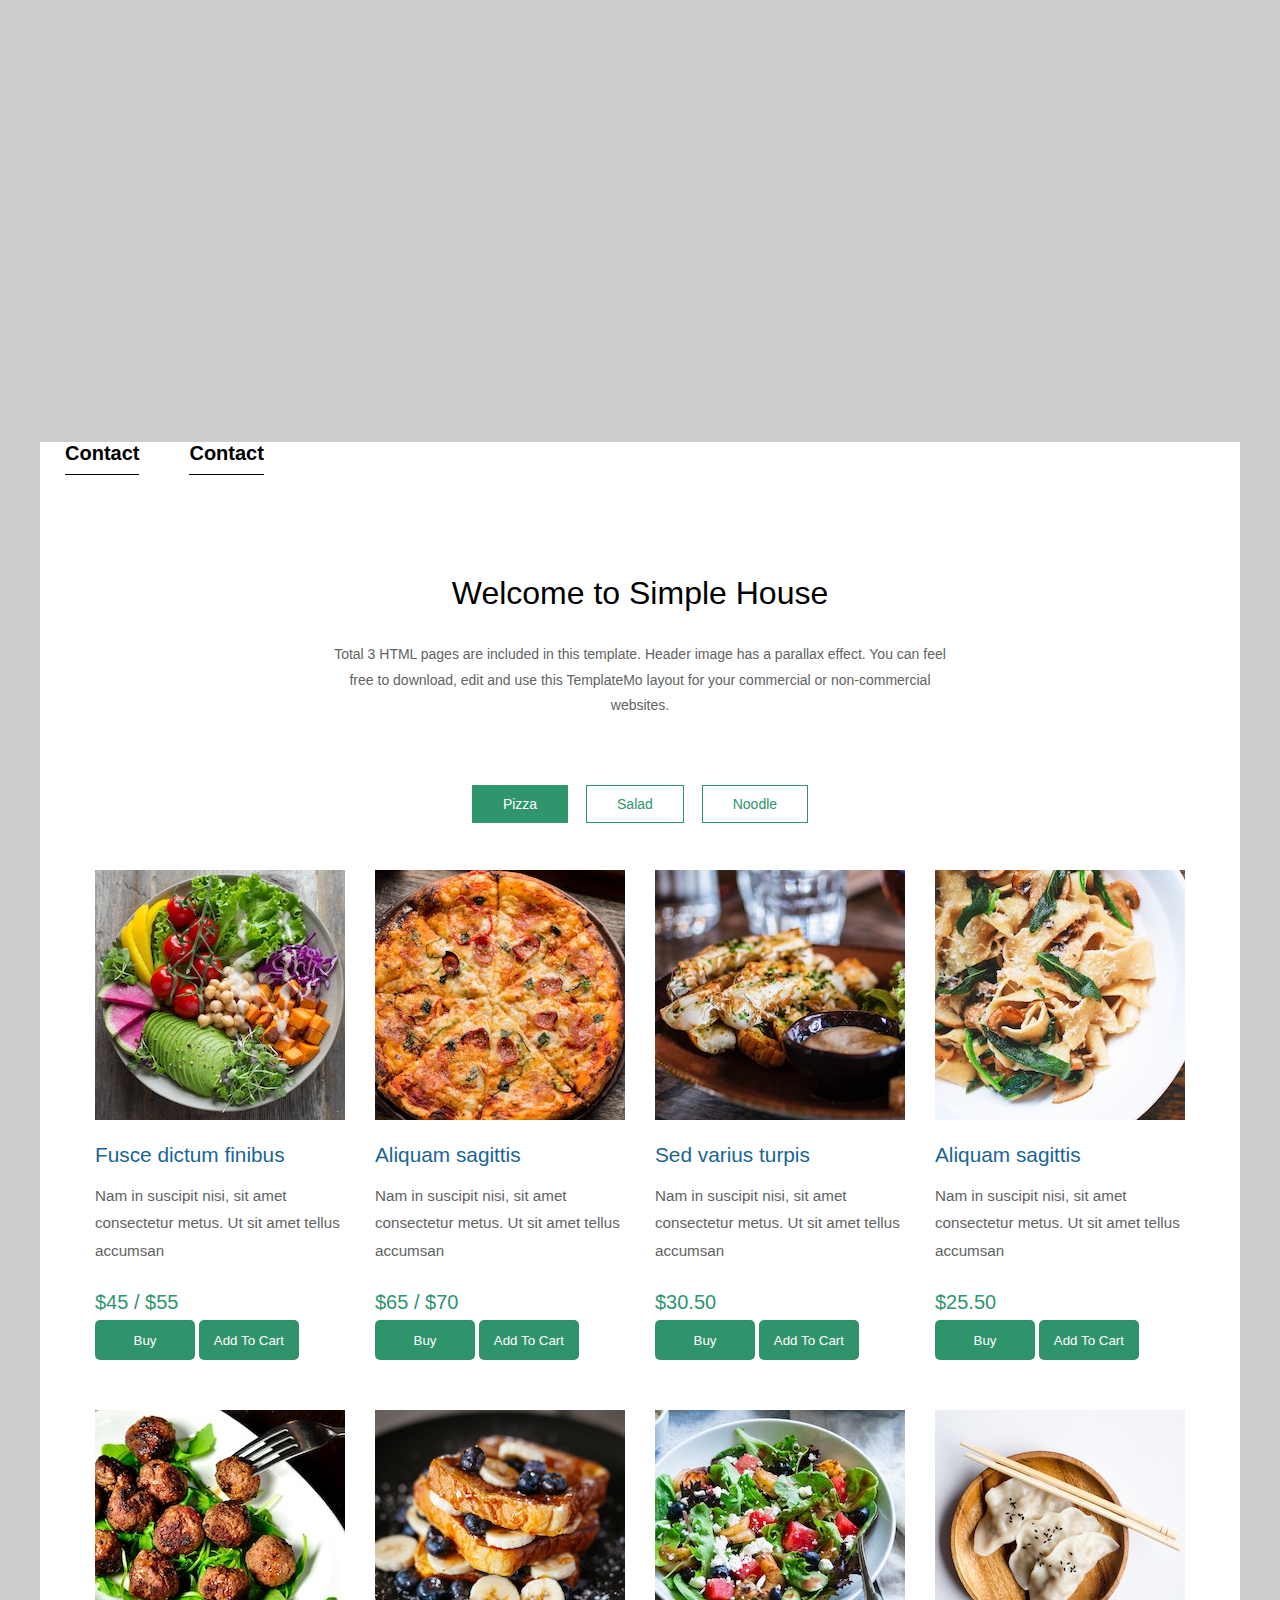
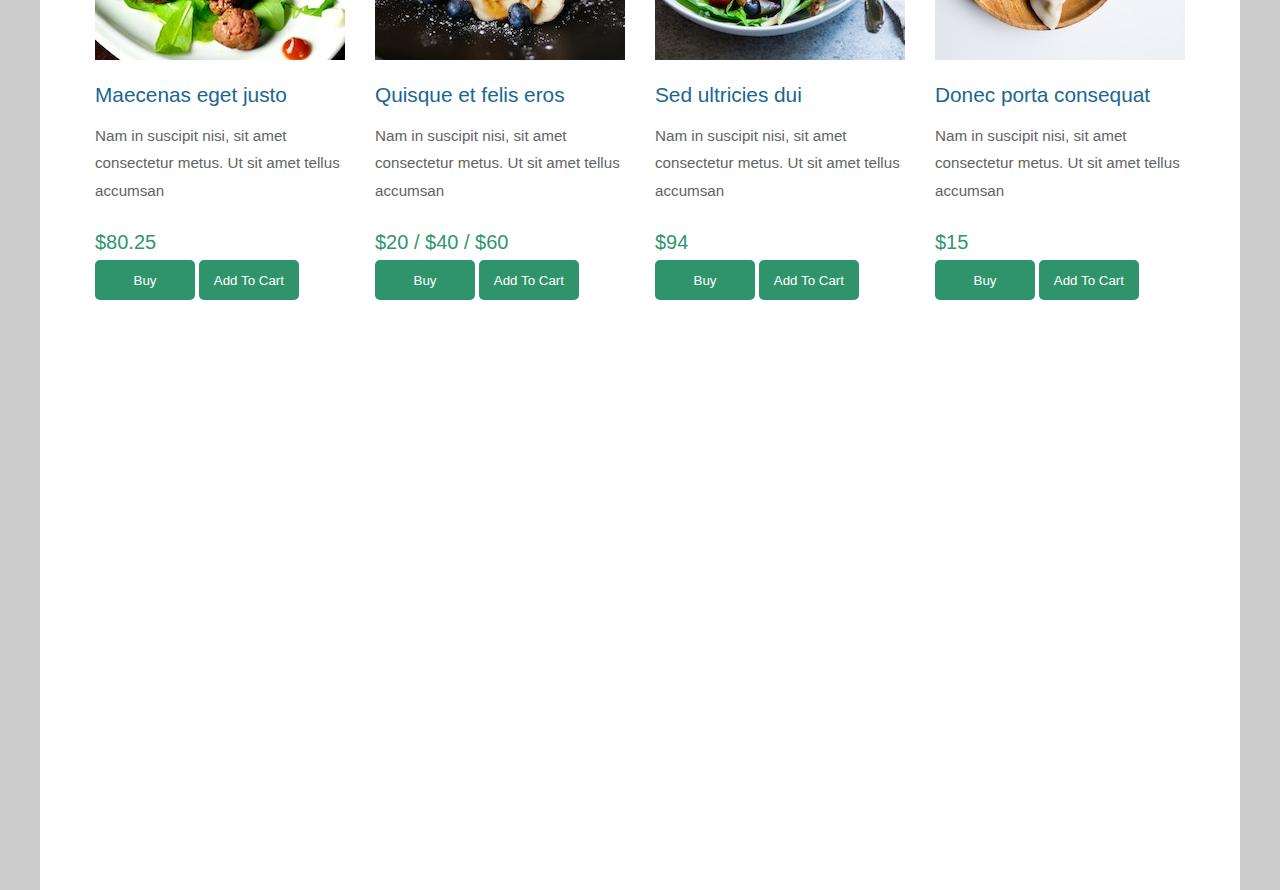
==== commit e58a8011: "done api" ====
--- a/index.html
+++ b/index.html
@@ -19,38 +19,30 @@
 -->
 
 <body id="body">
+	<div class="pic" id="banner"></div>
+
+  <div class="cart"></div>
+
 
 	<div class="container">
 		<!-- Top box -->
-		<!-- Logo & Site Name -->
-		<div class="placeholder">
-			<div>
-
-				<div class="tm-header">
-					<div class="row tm-header-inner">
-						<div class="col-md-6 col-12" id="banner">
-
-							<div class="tm-site-text-box">
-
-							</div>
-						</div>
-						<nav class="col-md-6 col-12 tm-nav">
-
-							</ul>
-						</nav>
-					</div>
-				</div>
+	
+
+
+
+		<main class="main" id="main">
+			<div class="nav">
+				<li class="tm-nav-li"><a href="contact.html" class="tm-nav-link active navbaby">Contact</a></li>
+			<li class="tm-nav-li"><a href="contact.html" class="tm-nav-link active navbaby">Contact</a></li>
 			</div>
-		</div>
-
-		<main class="main" id="main">
 			<header class="row tm-welcome-section">
-				<h2 class="col-12 text-center tm-section-title">Welcome to Simple House</h2>
+				<h2 class="col-12 text-center tm-section-title title">Welcome to Simple House</h2>
 				<p class="col-12 text-center">Total 3 HTML pages are included in this template. Header image has a
 					parallax effect. You can feel free to download, edit and use this TemplateMo layout for your
 					commercial or non-commercial websites.</p>
+					
 			</header>
-
+          
 			<div class="tm-paging-links">
 				<nav>
 					<ul>
@@ -67,99 +59,108 @@
 				<div id="tm-gallery-page-pizza" class="tm-gallery-page">
 					<article class="col-lg-3 col-md-4 col-sm-6 col-12 tm-gallery-item">
 						<figure>
-							<img src="img/gallery/01.jpg" alt="Image" class="img-fluid tm-gallery-img" />
+						<img src="img/gallery/01.jpg" alt="Image" class="pics img-fluid tm-gallery-img" />
 							<figcaption>
 								<h4 class="tm-gallery-title">Fusce dictum finibus</h4>
 								<p class="tm-gallery-description">Nam in suscipit nisi, sit amet consectetur metus. Ut
 									sit amet tellus accumsan</p>
 
 								<p class="tm-gallery-price">$45 / $55</p>
-								<button id="buyBtn" class="buy-btn">Buy</button>
-							</figcaption>
-
-						</figure>
-					</article>
-					<article class="col-lg-3 col-md-4 col-sm-6 col-12 tm-gallery-item">
-						<figure>
-							<img src="img/gallery/02.jpg" alt="Image" class="img-fluid tm-gallery-img" />
+								<button id="buyBtn" class="buy-btn">Buy</button> 
+								<button class="buy-btn" id="add">Add To Cart</button>
+
+							</figcaption>
+
+						</figure>
+					</article>
+					<article class="col-lg-3 col-md-4 col-sm-6 col-12 tm-gallery-item">
+						<figure>
+							<img src="img/gallery/02.jpg" alt="Image" class="pics img-fluid tm-gallery-img" />
 							<figcaption>
 								<h4 class="tm-gallery-title">Aliquam sagittis</h4>
 								<p class="tm-gallery-description">Nam in suscipit nisi, sit amet consectetur metus. Ut
 									sit amet tellus accumsan</p>
 								<p class="tm-gallery-price">$65 / $70</p>
-								<button id="buyBtn" class="buy-btn">Buy</button>
-							</figcaption>
-						</figure>
-					</article>
-					<article class="col-lg-3 col-md-4 col-sm-6 col-12 tm-gallery-item">
-						<figure>
-							<img src="img/gallery/03.jpg" alt="Image" class="img-fluid tm-gallery-img" />
+								<button id="buyBtn" class="buy-btn">Buy</button> 
+								<button class="buy-btn" id="add">Add To Cart</button>
+							</figcaption>
+						</figure>
+					</article>
+					<article class="col-lg-3 col-md-4 col-sm-6 col-12 tm-gallery-item">
+						<figure>
+							<img src="img/gallery/03.jpg" alt="Image" class="pics img-fluid tm-gallery-img" />
 							<figcaption>
 								<h4 class="tm-gallery-title">Sed varius turpis</h4>
 								<p class="tm-gallery-description">Nam in suscipit nisi, sit amet consectetur metus. Ut
 									sit amet tellus accumsan</p>
 								<p class="tm-gallery-price">$30.50</p>
-								<button id="buyBtn" class="buy-btn">Buy</button>
-							</figcaption>
-						</figure>
-					</article>
-					<article class="col-lg-3 col-md-4 col-sm-6 col-12 tm-gallery-item">
-						<figure>
-							<img src="img/gallery/04.jpg" alt="Image" class="img-fluid tm-gallery-img" />
+								<button id="buyBtn" class="buy-btn">Buy</button> 
+								<button class="buy-btn" id="add">Add To Cart</button>
+							</figcaption>
+						</figure>
+					</article>
+					<article class="col-lg-3 col-md-4 col-sm-6 col-12 tm-gallery-item">
+						<figure>
+							<img src="img/gallery/04.jpg" alt="Image" class="pics img-fluid tm-gallery-img" />
 							<figcaption>
 								<h4 class="tm-gallery-title">Aliquam sagittis</h4>
 								<p class="tm-gallery-description">Nam in suscipit nisi, sit amet consectetur metus. Ut
 									sit amet tellus accumsan</p>
 								<p class="tm-gallery-price">$25.50</p>
-								<button id="buyBtn" class="buy-btn">Buy</button>
-							</figcaption>
-						</figure>
-					</article>
-					<article class="col-lg-3 col-md-4 col-sm-6 col-12 tm-gallery-item">
-						<figure>
-							<img src="img/gallery/05.jpg" alt="Image" class="img-fluid tm-gallery-img" />
+								<button id="buyBtn" class="buy-btn">Buy</button> 
+								<button class="buy-btn" id="add">Add To Cart</button>
+							</figcaption>
+						</figure>
+					</article>
+					<article class="col-lg-3 col-md-4 col-sm-6 col-12 tm-gallery-item">
+						<figure>
+							<img src="img/gallery/05.jpg" alt="Image" class="pics img-fluid tm-gallery-img" />
 							<figcaption>
 								<h4 class="tm-gallery-title">Maecenas eget justo</h4>
 								<p class="tm-gallery-description">Nam in suscipit nisi, sit amet consectetur metus. Ut
 									sit amet tellus accumsan</p>
 								<p class="tm-gallery-price">$80.25</p>
-								<button id="buyBtn" class="buy-btn">Buy</button>
-							</figcaption>
-						</figure>
-					</article>
-					<article class="col-lg-3 col-md-4 col-sm-6 col-12 tm-gallery-item">
-						<figure>
-							<img src="img/gallery/06.jpg" alt="Image" class="img-fluid tm-gallery-img" />
+								<button id="buyBtn" class="buy-btn">Buy</button> 
+								<button class="buy-btn" id="add">Add To Cart</button>
+							</figcaption>
+						</figure>
+					</article>
+					<article class="col-lg-3 col-md-4 col-sm-6 col-12 tm-gallery-item">
+						<figure>
+							<img src="img/gallery/06.jpg" alt="Image" class="pics img-fluid tm-gallery-img" />
 							<figcaption>
 								<h4 class="tm-gallery-title">Quisque et felis eros</h4>
 								<p class="tm-gallery-description">Nam in suscipit nisi, sit amet consectetur metus. Ut
 									sit amet tellus accumsan</p>
 								<p class="tm-gallery-price">$20 / $40 / $60</p>
-								<button id="buyBtn" class="buy-btn">Buy</button>
-							</figcaption>
-						</figure>
-					</article>
-					<article class="col-lg-3 col-md-4 col-sm-6 col-12 tm-gallery-item">
-						<figure>
-							<img src="img/gallery/07.jpg" alt="Image" class="img-fluid tm-gallery-img" />
+								<button id="buyBtn" class="buy-btn">Buy</button> 
+								<button class="buy-btn" id="add">Add To Cart</button>
+							</figcaption>
+						</figure>
+					</article>
+					<article class="col-lg-3 col-md-4 col-sm-6 col-12 tm-gallery-item">
+						<figure>
+							<img src="img/gallery/07.jpg" alt="Image" class="pics img-fluid tm-gallery-img" />
 							<figcaption>
 								<h4 class="tm-gallery-title">Sed ultricies dui</h4>
 								<p class="tm-gallery-description">Nam in suscipit nisi, sit amet consectetur metus. Ut
 									sit amet tellus accumsan</p>
 								<p class="tm-gallery-price">$94</p>
-								<button id="buyBtn" class="buy-btn">Buy</button>
-							</figcaption>
-						</figure>
-					</article>
-					<article class="col-lg-3 col-md-4 col-sm-6 col-12 tm-gallery-item">
-						<figure>
-							<img src="img/gallery/08.jpg" alt="Image" class="img-fluid tm-gallery-img" />
+								<button id="buyBtn" class="buy-btn">Buy</button> 
+								<button class="buy-btn" id="add">Add To Cart</button>
+							</figcaption>
+						</figure>
+					</article>
+					<article class="col-lg-3 col-md-4 col-sm-6 col-12 tm-gallery-item">
+						<figure>
+							<img src="img/gallery/08.jpg" alt="Image" class="pics img-fluid tm-gallery-img" />
 							<figcaption>
 								<h4 class="tm-gallery-title">Donec porta consequat</h4>
 								<p class="tm-gallery-description">Nam in suscipit nisi, sit amet consectetur metus. Ut
 									sit amet tellus accumsan</p>
 								<p class="tm-gallery-price">$15</p>
-								<button id="buyBtn" class="buy-btn">Buy</button>
+								<button id="buyBtn" class="buy-btn">Buy</button> 
+								<button class="buy-btn" id="add">Add To Cart</button>
 							</figcaption>
 						</figure>
 					</article>
@@ -169,73 +170,79 @@
 				<div id="tm-gallery-page-salad" class="tm-gallery-page hidden">
 					<article class="col-lg-3 col-md-4 col-sm-6 col-12 tm-gallery-item">
 						<figure>
-							<img src="img/gallery/04.jpg" alt="Image" class="img-fluid tm-gallery-img" />
+							<img src="img/gallery/04.jpg" alt="Image" class="pics img-fluid tm-gallery-img" />
 							<figcaption>
 								<h4 class="tm-gallery-title">Salad Menu One</h4>
 								<p class="tm-gallery-description">Proin eu velit egestas, viverra sapien eget, consequat
 									nunc. Vestibulum tristique</p>
 								<p class="tm-gallery-price">$25</p>
-								<button id="buyBtn" class="buy-btn">Buy</button>
-							</figcaption>
-						</figure>
-					</article>
-					<article class="col-lg-3 col-md-4 col-sm-6 col-12 tm-gallery-item">
-						<figure>
-							<img src="img/gallery/03.jpg" alt="Image" class="img-fluid tm-gallery-img" />
+								<button id="buyBtn" class="buy-btn">Buy</button> 
+								<button class="buy-btn" id="add">Add To Cart</button>
+							</figcaption>
+						</figure>
+					</article>
+					<article class="col-lg-3 col-md-4 col-sm-6 col-12 tm-gallery-item">
+						<figure>
+							<img src="img/gallery/03.jpg" alt="Image" class="pics img-fluid tm-gallery-img" />
 							<figcaption>
 								<h4 class="tm-gallery-title">Second Title Salad</h4>
 								<p class="tm-gallery-description">Proin eu velit egestas, viverra sapien eget, consequat
 									nunc. Vestibulum tristique</p>
 								<p class="tm-gallery-price">$30</p>
-								<button id="buyBtn" class="buy-btn">Buy</button>
-							</figcaption>
-						</figure>
-					</article>
-					<article class="col-lg-3 col-md-4 col-sm-6 col-12 tm-gallery-item">
-						<figure>
-							<img src="img/gallery/05.jpg" alt="Image" class="img-fluid tm-gallery-img" />
+								<button id="buyBtn" class="buy-btn">Buy</button> 
+								<button class="buy-btn" id="add">Add To Cart</button>
+							</figcaption>
+						</figure>
+					</article>
+					<article class="col-lg-3 col-md-4 col-sm-6 col-12 tm-gallery-item">
+						<figure>
+							<img src="img/gallery/05.jpg" alt="Image" class="pics img-fluid tm-gallery-img" />
 							<figcaption>
 								<h4 class="tm-gallery-title">Third Salad Item</h4>
 								<p class="tm-gallery-description">Proin eu velit egestas, viverra sapien eget, consequat
 									nunc. Vestibulum tristique</p>
 								<p class="tm-gallery-price">$45</p>
-								<button id="buyBtn" class="buy-btn">Buy</button>
-							</figcaption>
-						</figure>
-					</article>
-					<article class="col-lg-3 col-md-4 col-sm-6 col-12 tm-gallery-item">
-						<figure>
-							<img src="img/gallery/01.jpg" alt="Image" class="img-fluid tm-gallery-img" />
+								<button id="buyBtn" class="buy-btn">Buy</button> 
+								<button class="buy-btn" id="add">Add To Cart</button>
+							</figcaption>
+						</figure>
+					</article>
+					<article class="col-lg-3 col-md-4 col-sm-6 col-12 tm-gallery-item">
+						<figure>
+							<img src="img/gallery/01.jpg" alt="Image" class="pics img-fluid tm-gallery-img" />
 							<figcaption>
 								<h4 class="tm-gallery-title">Superior Salad</h4>
 								<p class="tm-gallery-description">Proin eu velit egestas, viverra sapien eget, consequat
 									nunc. Vestibulum tristique</p>
 								<p class="tm-gallery-price">$50</p>
-								<button id="buyBtn" class="buy-btn">Buy</button>
-							</figcaption>
-						</figure>
-					</article>
-					<article class="col-lg-3 col-md-4 col-sm-6 col-12 tm-gallery-item">
-						<figure>
-							<img src="img/gallery/08.jpg" alt="Image" class="img-fluid tm-gallery-img" />
+								<button id="buyBtn" class="buy-btn">Buy</button> 
+								<button class="buy-btn" id="add">Add To Cart</button>
+							</figcaption>
+						</figure>
+					</article>
+					<article class="col-lg-3 col-md-4 col-sm-6 col-12 tm-gallery-item">
+						<figure>
+							<img src="img/gallery/08.jpg" alt="Image" class="pics img-fluid tm-gallery-img" />
 							<figcaption>
 								<h4 class="tm-gallery-title">Sed ultricies dui</h4>
 								<p class="tm-gallery-description">Proin eu velit egestas, viverra sapien eget, consequat
 									nunc. Vestibulum tristique</p>
 								<p class="tm-gallery-price">$55 / $60</p>
-								<button id="buyBtn" class="buy-btn">Buy</button>
-							</figcaption>
-						</figure>
-					</article>
-					<article class="col-lg-3 col-md-4 col-sm-6 col-12 tm-gallery-item">
-						<figure>
-							<img src="img/gallery/07.jpg" alt="Image" class="img-fluid tm-gallery-img" />
+								<button id="buyBtn" class="buy-btn">Buy</button> 
+								<button class="buy-btn" id="add">Add To Cart</button>
+							</figcaption>
+						</figure>
+					</article>
+					<article class="col-lg-3 col-md-4 col-sm-6 col-12 tm-gallery-item">
+						<figure>
+							<img src="img/gallery/07.jpg" alt="Image" class="pics img-fluid tm-gallery-img" />
 							<figcaption>
 								<h4 class="tm-gallery-title">Maecenas eget justo</h4>
 								<p class="tm-gallery-description">Proin eu velit egestas, viverra sapien eget, consequat
 									nunc. Vestibulum tristique</p>
 								<p class="tm-gallery-price">$75</p>
-								<button id="buyBtn" class="buy-btn">Buy</button>
+								<button id="buyBtn" class="buy-btn">Buy</button> 
+								<button class="buy-btn" id="add">Add To Cart</button>
 							</figcaption>
 						</figure>
 					</article>
@@ -245,73 +252,79 @@
 				<div id="tm-gallery-page-noodle" class="tm-gallery-page hidden">
 					<article class="col-lg-3 col-md-4 col-sm-6 col-12 tm-gallery-item">
 						<figure>
-							<img src="img/gallery/08.jpg" alt="Image" class="img-fluid tm-gallery-img" />
+							<img src="img/gallery/08.jpg" alt="Image" class="pics img-fluid tm-gallery-img" />
 							<figcaption>
 								<h4 class="tm-gallery-title">Noodle One</h4>
 								<p class="tm-gallery-description">Orci varius natoque penatibus et magnis dis parturient
 									montes, nascetur ridiculus mus.</p>
 								<p class="tm-gallery-price">$12.50</p>
-								<button id="buyBtn" class="buy-btn">Buy</button>
-							</figcaption>
-						</figure>
-					</article>
-					<article class="col-lg-3 col-md-4 col-sm-6 col-12 tm-gallery-item">
-						<figure>
-							<img src="img/gallery/07.jpg" alt="Image" class="img-fluid tm-gallery-img" />
+								<button id="buyBtn" class="buy-btn">Buy</button> 
+								<button class="buy-btn" id="add">Add To Cart</button>
+							</figcaption>
+						</figure>
+					</article>
+					<article class="col-lg-3 col-md-4 col-sm-6 col-12 tm-gallery-item">
+						<figure>
+							<img src="img/gallery/07.jpg" alt="Image" class="pics img-fluid tm-gallery-img" />
 							<figcaption>
 								<h4 class="tm-gallery-title">Noodle Second</h4>
 								<p class="tm-gallery-description">Orci varius natoque penatibus et magnis dis parturient
 									montes, nascetur ridiculus mus.</p>
 								<p class="tm-gallery-price">$15.50</p>
-								<button id="buyBtn" class="buy-btn">Buy</button>
-							</figcaption>
-						</figure>
-					</article>
-					<article class="col-lg-3 col-md-4 col-sm-6 col-12 tm-gallery-item">
-						<figure>
-							<img src="img/gallery/06.jpg" alt="Image" class="img-fluid tm-gallery-img" />
+								<button id="buyBtn" class="buy-btn">Buy</button> 
+								<button class="buy-btn" id="add">Add To Cart</button>
+							</figcaption>
+						</figure>
+					</article>
+					<article class="col-lg-3 col-md-4 col-sm-6 col-12 tm-gallery-item">
+						<figure>
+							<img src="img/gallery/06.jpg" alt="Image" class="pics img-fluid tm-gallery-img" />
 							<figcaption>
 								<h4 class="tm-gallery-title">Third Soft Noodle</h4>
 								<p class="tm-gallery-description">Orci varius natoque penatibus et magnis dis parturient
 									montes, nascetur ridiculus mus.</p>
 								<p class="tm-gallery-price">$20.50</p>
-								<button id="buyBtn" class="buy-btn">Buy</button>
-							</figcaption>
-						</figure>
-					</article>
-					<article class="col-lg-3 col-md-4 col-sm-6 col-12 tm-gallery-item">
-						<figure>
-							<img src="img/gallery/05.jpg" alt="Image" class="img-fluid tm-gallery-img" />
+								<button id="buyBtn" class="buy-btn">Buy</button> 
+								<button class="buy-btn" id="add">Add To Cart</button>
+							</figcaption>
+						</figure>
+					</article>
+					<article class="col-lg-3 col-md-4 col-sm-6 col-12 tm-gallery-item">
+						<figure>
+							<img src="img/gallery/05.jpg" alt="Image" class="pics img-fluid tm-gallery-img" />
 							<figcaption>
 								<h4 class="tm-gallery-title">Aliquam sagittis</h4>
 								<p class="tm-gallery-description">Orci varius natoque penatibus et magnis dis parturient
 									montes, nascetur ridiculus mus.</p>
 								<p class="tm-gallery-price">$30.25</p>
-								<button id="buyBtn" class="buy-btn">Buy</button>
-							</figcaption>
-						</figure>
-					</article>
-					<article class="col-lg-3 col-md-4 col-sm-6 col-12 tm-gallery-item">
-						<figure>
-							<img src="img/gallery/04.jpg" alt="Image" class="img-fluid tm-gallery-img" />
+								<button id="buyBtn" class="buy-btn">Buy</button> 
+								<button class="buy-btn" id="add">Add To Cart</button>
+							</figcaption>
+						</figure>
+					</article>
+					<article class="col-lg-3 col-md-4 col-sm-6 col-12 tm-gallery-item">
+						<figure>
+							<img src="img/gallery/04.jpg" alt="Image" class="pics img-fluid tm-gallery-img" />
 							<figcaption>
 								<h4 class="tm-gallery-title">Maecenas eget justo</h4>
 								<p class="tm-gallery-description">Orci varius natoque penatibus et magnis dis parturient
 									montes, nascetur ridiculus mus.</p>
 								<p class="tm-gallery-price">$35.50</p>
-								<button id="buyBtn" class="buy-btn">Buy</button>
-							</figcaption>
-						</figure>
-					</article>
-					<article class="col-lg-3 col-md-4 col-sm-6 col-12 tm-gallery-item">
-						<figure>
-							<img src="img/gallery/03.jpg" alt="Image" class="img-fluid tm-gallery-img" />
+								<button id="buyBtn" class="buy-btn">Buy</button> 
+								<button class="buy-btn" id="add">Add To Cart</button>
+							</figcaption>
+						</figure>
+					</article>
+					<article class="col-lg-3 col-md-4 col-sm-6 col-12 tm-gallery-item">
+						<figure>
+							<img src="img/gallery/03.jpg" alt="Image" class="pics img-fluid tm-gallery-img" />
 							<figcaption>
 								<h4 class="tm-gallery-title">Quisque et felis eros</h4>
 								<p class="tm-gallery-description">Orci varius natoque penatibus et magnis dis parturient
 									montes, nascetur ridiculus mus.</p>
 								<p class="tm-gallery-price">$40.50</p>
-								<button id="buyBtn" class="buy-btn">Buy</button>
+								<button id="buyBtn" class="buy-btn">Buy</button> 
+								<button class="buy-btn" id="add">Add To Cart</button>
 							</figcaption>
 						</figure>
 					</article>
@@ -319,6 +332,17 @@
 				</div> <!-- gallery page 3 -->
 			</div>
 
+
+
+			<div class="tm-container-inner-2 tm-map-section map">
+				<div class="row">
+					<div class="col-12">
+						<div class="tm-map">
+							<iframe src="https://www.google.com/maps/embed?pb=!1m18!1m12!1m3!1d11196.961132529668!2d-43.38581128725845!3d-23.011063013218724!2m3!1f0!2f0!3f0!3m2!1i1024!2i768!4f13.1!3m3!1m2!1s0x9bdb695cd967b7%3A0x171cdd035a6a9d84!2sAv.%20L%C3%BAcio%20Costa%20-%20Barra%20da%20Tijuca%2C%20Rio%20de%20Janeiro%20-%20RJ%2C%20Brazil!5e0!3m2!1sen!2sth!4v1568649412152!5m2!1sen!2sth" frameborder="0" style="border:0;" allowfullscreen=""></iframe>
+						</div>
+					</div>
+				</div>
+			</div>
 		</main>
 
 	</div>
@@ -342,25 +366,32 @@
 	<div class="login" id="loginBox">
         <h3 class="log-in-text">Log In</h3>
         <h4 id="toRegis" class="regis-tag" href="">New users? Create account </h4>
-        <input placeholder="Username" type="text">
-        <input placeholder="Password" type="password">
-        <button class="log-in-btn">Log In </button>
-
-    </div>;
+		<div id="wrong" class="wrong"></div>
+		<div id="lack" class="lack"></div>
+        <input placeholder="Username" id="insertUsername" type="text" required>
+        <input placeholder="Password" id="insertPassword" type="password" required>
+        <button class="log-in-btn" id="logInBtn">Log In </button>
+
+    </div>
 </div>
 <div class="signUp " id="container2">
 	<div class="login" id="loginBox">
         <h3 class="log-in-text">Sign Up</h3>
  
-        <input id="createUserName" placeholder="Username" type="text">
-        <input id="createPassword" placeholder="Password" type="password">
+        <input id="createUserName" placeholder="Username" type="text" required>
+        <input id="createPassword" placeholder="Password" type="password" required>
+		<input  id="address" placeholder="Address" type="text" required>
+		<input  id="phoneNumber" placeholder="Phone Number (+84)" type="number" required>
         <button id="signUpBtn" class="log-in-btn" >Sign Up  </button>
-
-    </div>;
+     
+
+    </div>
 </div>
+
+
 	
 	<script src="app.js"></script>    
 
 	
 
-</html>+</html>
--- a/style.css
+++ b/style.css
@@ -17,6 +17,12 @@
   border-radius: 5px;
   color: white;
   margin-bottom: 50px;
+  transition: 0.5s;
+}
+.buy-btn:hover {
+background-color: white;
+border: solid 1px #2F956D;
+color: #2F956D;
 }
 .tm-gallery-price {
   margin-bottom: unset;
@@ -65,8 +71,10 @@
     font-size: 0.8em;
     color: black;
     cursor: pointer;
+transition: 0.5s ease-in;
     
 }
+
 input{
     margin: 10px;
     height: 50px;
@@ -88,4 +96,55 @@
     border-radius: 15px;
     background: #2F956D;
     font-size: 1em;
+    color: white;
+    transition: 0.5s;
+}
+.log-in-btn:hover {
+  background-color: white;
+  border: solid 1px #2F956D;
+  color: #2F956D;
+}
+.wrong, .lack{
+  color: red;
+position: absolute;
+z-index: 1;
+top: 28%;
+font-size: 14px;
+}
+.pics:hover{
+transform:scale(1.05) ;
+
+transition: 0.5s ;
+}
+.pic{
+  height: 500px
+  ;
+  display: flex;
+  flex-direction: row;
+  justify-content: center;
+  margin-bottom: -4.5%;
+overflow: hidden ;
+}
+.pic img{
+  height: auto;
+  width: 91.5%;
+}
+.title{
+  margin-top: 50px;
+}
+.map{
+  margin-top: -70px
+}
+.nav{
+  display: flex;
+  flex-direction: row;
+
+}.navbaby{
+  color: black;
+  font-size: 20px;
+  font-weight: bold;
+
+}
+.tm-nav-link.active, .tm-nav-link:hover {
+  border-bottom: 1px solid black;
 }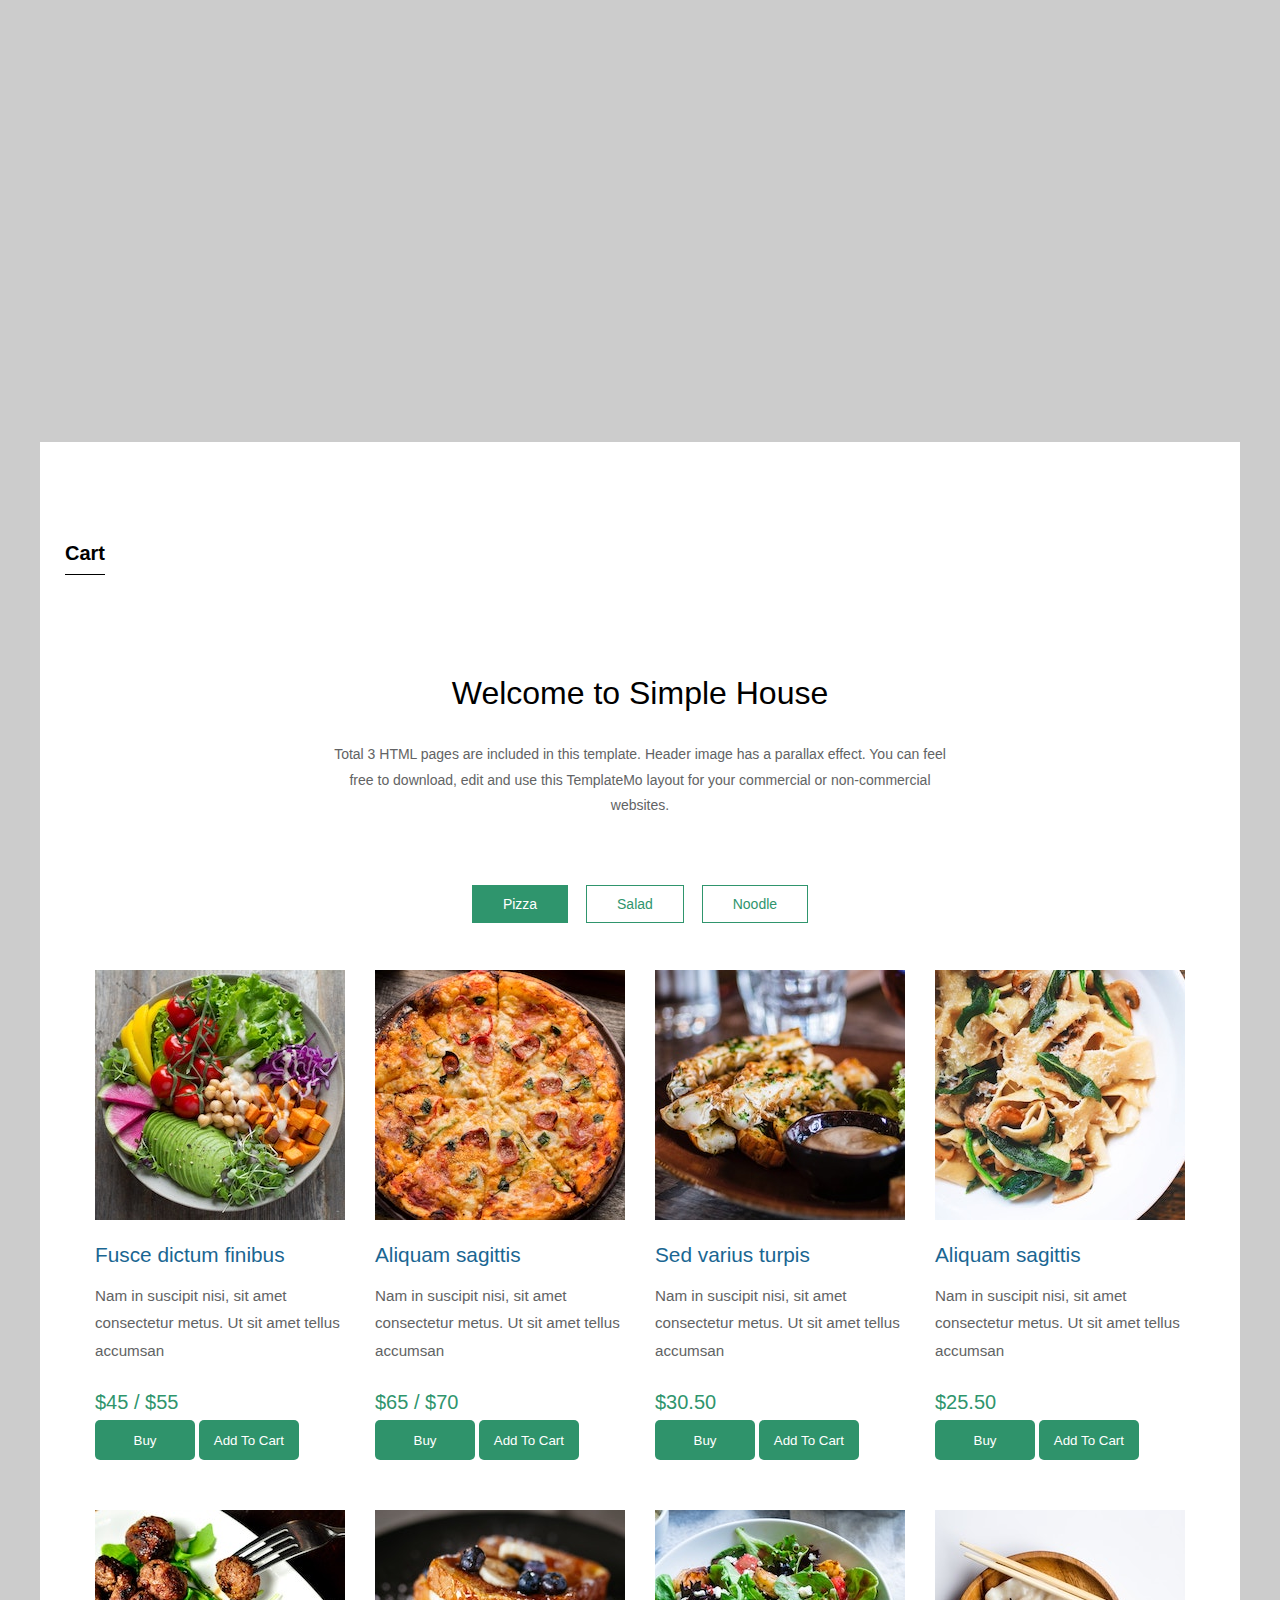
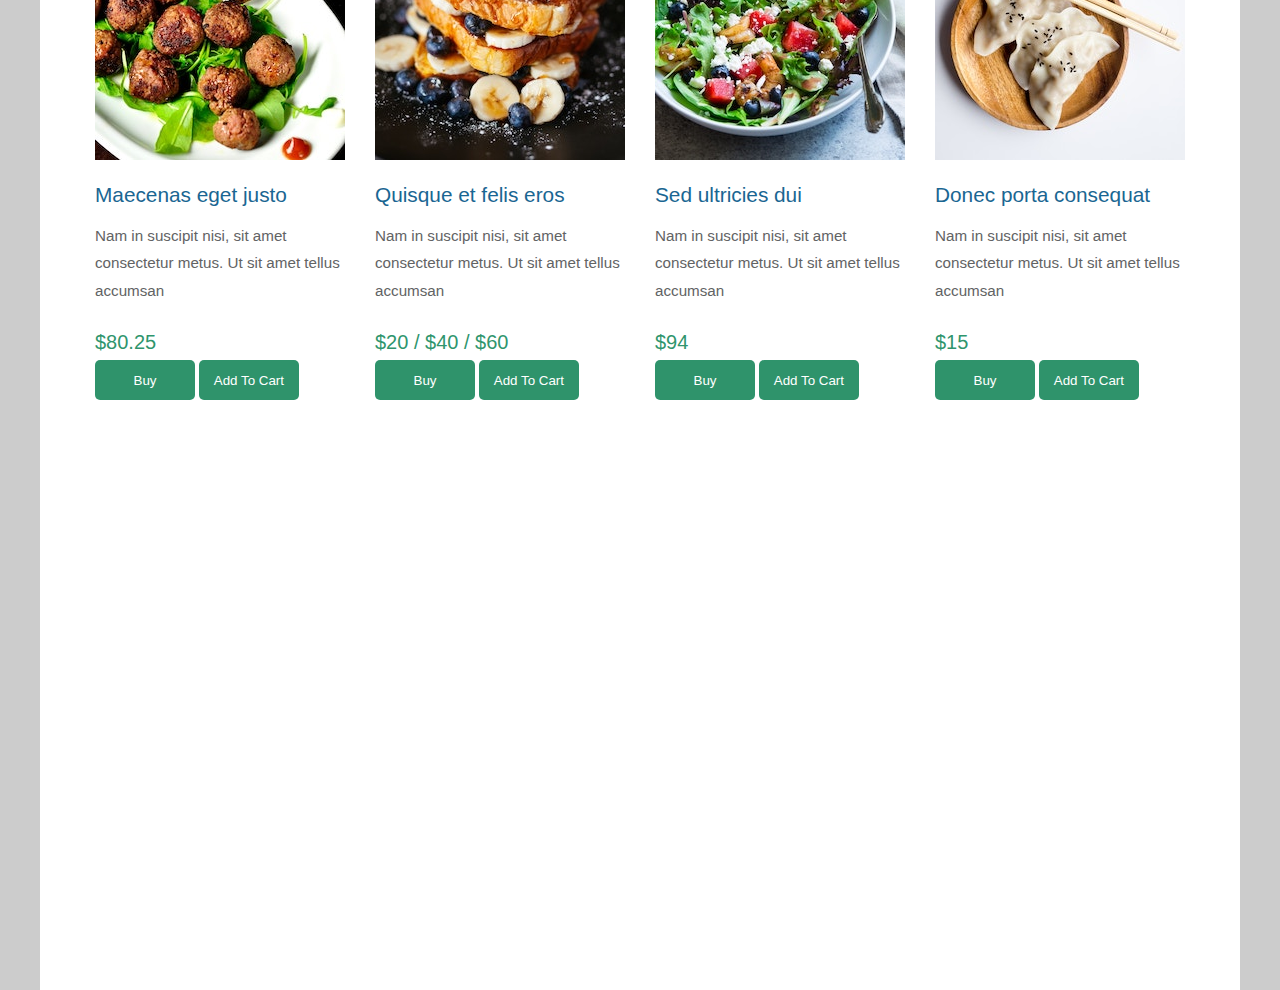
==== commit 03b4087f: "create cart" ====
--- a/index.html
+++ b/index.html
@@ -32,8 +32,8 @@
 
 		<main class="main" id="main">
 			<div class="nav">
-				<li class="tm-nav-li"><a href="contact.html" class="tm-nav-link active navbaby">Contact</a></li>
-			<li class="tm-nav-li"><a href="contact.html" class="tm-nav-link active navbaby">Contact</a></li>
+				<li class="tm-nav-li"><a href="cart.html" class="tm-nav-link active navbaby">Cart</a></li>
+
 			</div>
 			<header class="row tm-welcome-section">
 				<h2 class="col-12 text-center tm-section-title title">Welcome to Simple House</h2>
@@ -67,7 +67,7 @@
 
 								<p class="tm-gallery-price">$45 / $55</p>
 								<button id="buyBtn" class="buy-btn">Buy</button> 
-								<button class="buy-btn" id="add">Add To Cart</button>
+								<button class="add-btn" id="add">Add To Cart</button>
 
 							</figcaption>
 
@@ -82,7 +82,7 @@
 									sit amet tellus accumsan</p>
 								<p class="tm-gallery-price">$65 / $70</p>
 								<button id="buyBtn" class="buy-btn">Buy</button> 
-								<button class="buy-btn" id="add">Add To Cart</button>
+								<button class="add-btn" id="add">Add To Cart</button>
 							</figcaption>
 						</figure>
 					</article>
@@ -95,7 +95,7 @@
 									sit amet tellus accumsan</p>
 								<p class="tm-gallery-price">$30.50</p>
 								<button id="buyBtn" class="buy-btn">Buy</button> 
-								<button class="buy-btn" id="add">Add To Cart</button>
+								<button class="add-btn" id="add">Add To Cart</button>
 							</figcaption>
 						</figure>
 					</article>
@@ -108,7 +108,7 @@
 									sit amet tellus accumsan</p>
 								<p class="tm-gallery-price">$25.50</p>
 								<button id="buyBtn" class="buy-btn">Buy</button> 
-								<button class="buy-btn" id="add">Add To Cart</button>
+								<button class="add-btn" id="add">Add To Cart</button>
 							</figcaption>
 						</figure>
 					</article>
@@ -121,7 +121,7 @@
 									sit amet tellus accumsan</p>
 								<p class="tm-gallery-price">$80.25</p>
 								<button id="buyBtn" class="buy-btn">Buy</button> 
-								<button class="buy-btn" id="add">Add To Cart</button>
+								<button class="add-btn" id="add">Add To Cart</button>
 							</figcaption>
 						</figure>
 					</article>
@@ -134,7 +134,7 @@
 									sit amet tellus accumsan</p>
 								<p class="tm-gallery-price">$20 / $40 / $60</p>
 								<button id="buyBtn" class="buy-btn">Buy</button> 
-								<button class="buy-btn" id="add">Add To Cart</button>
+								<button class="add-btn" id="add">Add To Cart</button>
 							</figcaption>
 						</figure>
 					</article>
@@ -147,7 +147,7 @@
 									sit amet tellus accumsan</p>
 								<p class="tm-gallery-price">$94</p>
 								<button id="buyBtn" class="buy-btn">Buy</button> 
-								<button class="buy-btn" id="add">Add To Cart</button>
+								<button class="add-btn" id="add">Add To Cart</button>
 							</figcaption>
 						</figure>
 					</article>
@@ -160,7 +160,7 @@
 									sit amet tellus accumsan</p>
 								<p class="tm-gallery-price">$15</p>
 								<button id="buyBtn" class="buy-btn">Buy</button> 
-								<button class="buy-btn" id="add">Add To Cart</button>
+								<button class="add-btn" id="add">Add To Cart</button>
 							</figcaption>
 						</figure>
 					</article>
@@ -177,7 +177,7 @@
 									nunc. Vestibulum tristique</p>
 								<p class="tm-gallery-price">$25</p>
 								<button id="buyBtn" class="buy-btn">Buy</button> 
-								<button class="buy-btn" id="add">Add To Cart</button>
+								<button class="add-btn" id="add">Add To Cart</button>
 							</figcaption>
 						</figure>
 					</article>
@@ -190,7 +190,7 @@
 									nunc. Vestibulum tristique</p>
 								<p class="tm-gallery-price">$30</p>
 								<button id="buyBtn" class="buy-btn">Buy</button> 
-								<button class="buy-btn" id="add">Add To Cart</button>
+								<button class="add-btn" id="add">Add To Cart</button>
 							</figcaption>
 						</figure>
 					</article>
@@ -203,7 +203,7 @@
 									nunc. Vestibulum tristique</p>
 								<p class="tm-gallery-price">$45</p>
 								<button id="buyBtn" class="buy-btn">Buy</button> 
-								<button class="buy-btn" id="add">Add To Cart</button>
+								<button class="add-btn" id="add">Add To Cart</button>
 							</figcaption>
 						</figure>
 					</article>
@@ -216,7 +216,7 @@
 									nunc. Vestibulum tristique</p>
 								<p class="tm-gallery-price">$50</p>
 								<button id="buyBtn" class="buy-btn">Buy</button> 
-								<button class="buy-btn" id="add">Add To Cart</button>
+								<button class="add-btn" id="add">Add To Cart</button>
 							</figcaption>
 						</figure>
 					</article>
@@ -229,7 +229,7 @@
 									nunc. Vestibulum tristique</p>
 								<p class="tm-gallery-price">$55 / $60</p>
 								<button id="buyBtn" class="buy-btn">Buy</button> 
-								<button class="buy-btn" id="add">Add To Cart</button>
+								<button class="add-btn" id="add">Add To Cart</button>
 							</figcaption>
 						</figure>
 					</article>
@@ -242,7 +242,7 @@
 									nunc. Vestibulum tristique</p>
 								<p class="tm-gallery-price">$75</p>
 								<button id="buyBtn" class="buy-btn">Buy</button> 
-								<button class="buy-btn" id="add">Add To Cart</button>
+								<button class="add-btn" id="add">Add To Cart</button>
 							</figcaption>
 						</figure>
 					</article>
@@ -259,7 +259,7 @@
 									montes, nascetur ridiculus mus.</p>
 								<p class="tm-gallery-price">$12.50</p>
 								<button id="buyBtn" class="buy-btn">Buy</button> 
-								<button class="buy-btn" id="add">Add To Cart</button>
+								<button class="add-btn" id="add">Add To Cart</button>
 							</figcaption>
 						</figure>
 					</article>
@@ -272,7 +272,7 @@
 									montes, nascetur ridiculus mus.</p>
 								<p class="tm-gallery-price">$15.50</p>
 								<button id="buyBtn" class="buy-btn">Buy</button> 
-								<button class="buy-btn" id="add">Add To Cart</button>
+								<button class="add-btn" id="add">Add To Cart</button>
 							</figcaption>
 						</figure>
 					</article>
@@ -285,7 +285,7 @@
 									montes, nascetur ridiculus mus.</p>
 								<p class="tm-gallery-price">$20.50</p>
 								<button id="buyBtn" class="buy-btn">Buy</button> 
-								<button class="buy-btn" id="add">Add To Cart</button>
+								<button class="add-btn" id="add">Add To Cart</button>
 							</figcaption>
 						</figure>
 					</article>
@@ -298,7 +298,7 @@
 									montes, nascetur ridiculus mus.</p>
 								<p class="tm-gallery-price">$30.25</p>
 								<button id="buyBtn" class="buy-btn">Buy</button> 
-								<button class="buy-btn" id="add">Add To Cart</button>
+								<button class="add-btn" id="add">Add To Cart</button>
 							</figcaption>
 						</figure>
 					</article>
@@ -311,7 +311,7 @@
 									montes, nascetur ridiculus mus.</p>
 								<p class="tm-gallery-price">$35.50</p>
 								<button id="buyBtn" class="buy-btn">Buy</button> 
-								<button class="buy-btn" id="add">Add To Cart</button>
+								<button class="add-btn" id="add">Add To Cart</button>
 							</figcaption>
 						</figure>
 					</article>
@@ -324,7 +324,7 @@
 									montes, nascetur ridiculus mus.</p>
 								<p class="tm-gallery-price">$40.50</p>
 								<button id="buyBtn" class="buy-btn">Buy</button> 
-								<button class="buy-btn" id="add">Add To Cart</button>
+								<button class="add-btn" id="add">Add To Cart</button>
 							</figcaption>
 						</figure>
 					</article>
@@ -338,7 +338,7 @@
 				<div class="row">
 					<div class="col-12">
 						<div class="tm-map">
-							<iframe src="https://www.google.com/maps/embed?pb=!1m18!1m12!1m3!1d11196.961132529668!2d-43.38581128725845!3d-23.011063013218724!2m3!1f0!2f0!3f0!3m2!1i1024!2i768!4f13.1!3m3!1m2!1s0x9bdb695cd967b7%3A0x171cdd035a6a9d84!2sAv.%20L%C3%BAcio%20Costa%20-%20Barra%20da%20Tijuca%2C%20Rio%20de%20Janeiro%20-%20RJ%2C%20Brazil!5e0!3m2!1sen!2sth!4v1568649412152!5m2!1sen!2sth" frameborder="0" style="border:0;" allowfullscreen=""></iframe>
+							<iframe src="https://www.google.com/maps/embed?pb=!1m18!1m12!1m3!1d980.8483319013305!2d105.63201648806026!3d10.469626999530854!2m3!1f0!2f0!3f0!3m2!1i1024!2i768!4f13.1!3m3!1m2!1s0x0%3A0xd1b6c131b183e1e2!2zMTDCsDI4JzEwLjciTiAxMDXCsDM3JzU3LjIiRQ!5e0!3m2!1sen!2s!4v1653140515789!5m2!1sen!2s" width="600" height="450" style="border:0;" allowfullscreen="" loading="lazy" referrerpolicy="no-referrer-when-downgrade"></iframe>
 						</div>
 					</div>
 				</div>
--- a/style.css
+++ b/style.css
@@ -8,7 +8,7 @@
     font-family: 'Poppins', sans-serif;
     font-size: 14px;
 }
-.buy-btn {
+.buy-btn, .add-btn {
   outline: none;
   height: 40px;
   width: 100px;
@@ -19,7 +19,7 @@
   margin-bottom: 50px;
   transition: 0.5s;
 }
-.buy-btn:hover {
+.buy-btn:hover, .add-btn:hover{
 background-color: white;
 border: solid 1px #2F956D;
 color: #2F956D;
@@ -127,7 +127,7 @@
 }
 .pic img{
   height: auto;
-  width: 91.5%;
+  width: 91.6%;
 }
 .title{
   margin-top: 50px;
@@ -136,6 +136,7 @@
   margin-top: -70px
 }
 .nav{
+  padding-top: 100px;
   display: flex;
   flex-direction: row;
 
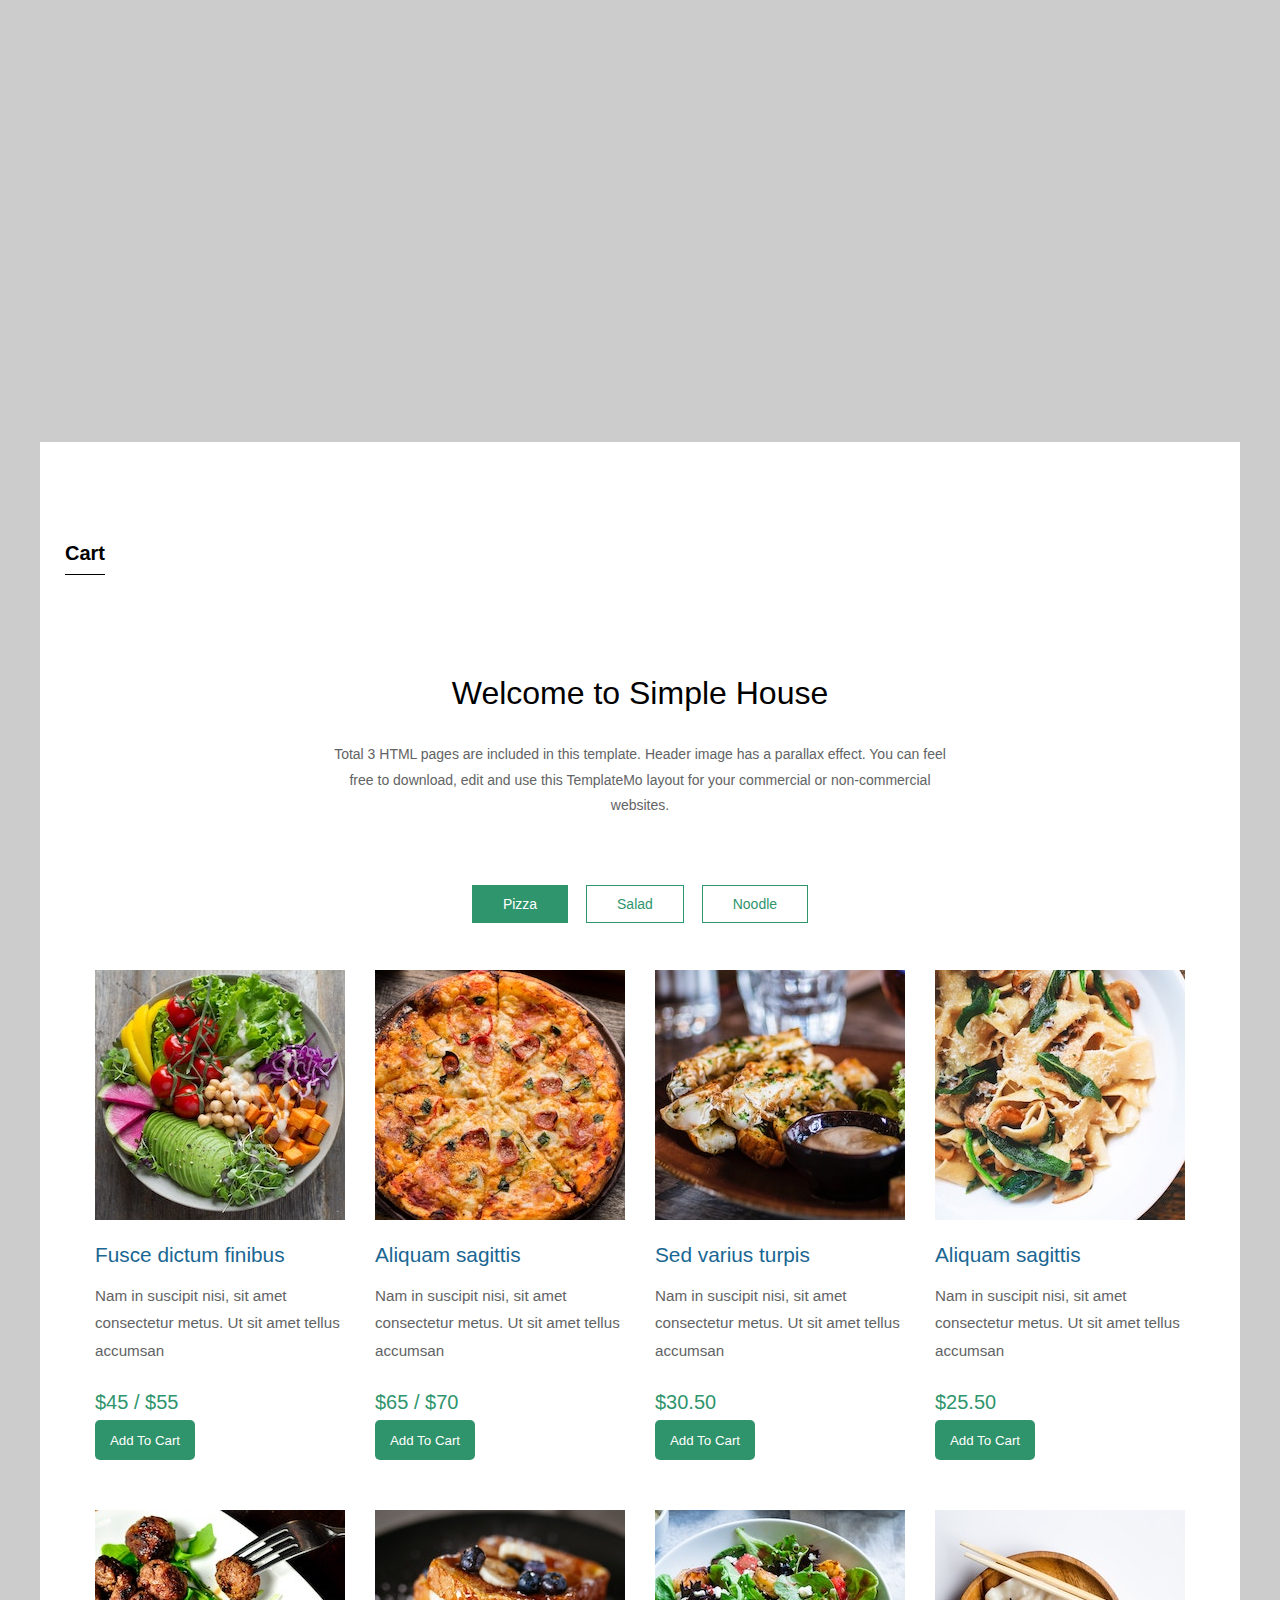
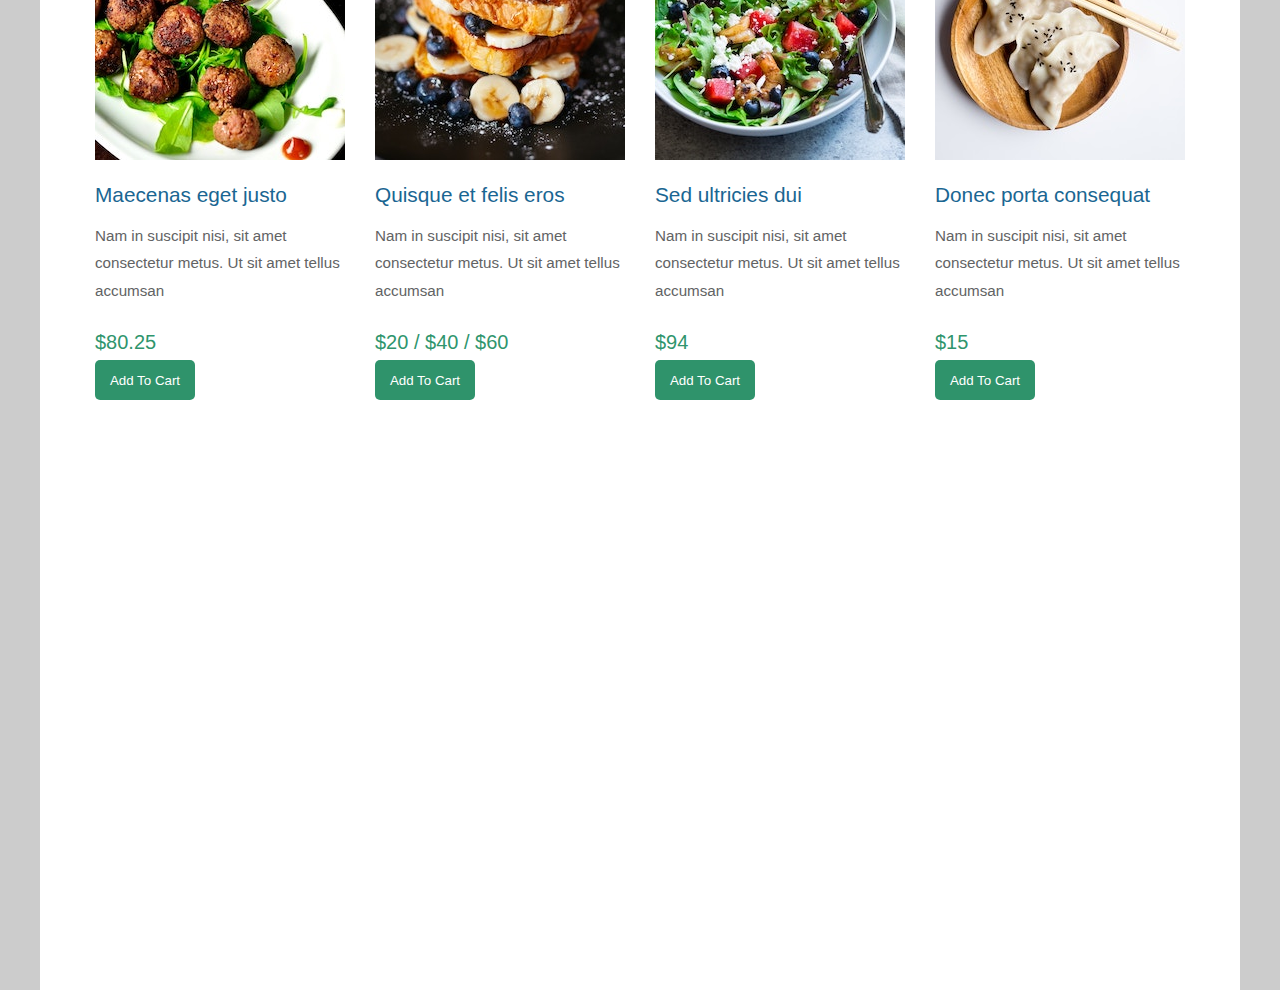
==== commit ddcc2b75: "doing cart finc" ====
--- a/index.html
+++ b/index.html
@@ -21,7 +21,7 @@
 <body id="body">
 	<div class="pic" id="banner"></div>
 
-  <div class="cart"></div>
+
 
 
 	<div class="container">
@@ -66,7 +66,7 @@
 									sit amet tellus accumsan</p>
 
 								<p class="tm-gallery-price">$45 / $55</p>
-								<button id="buyBtn" class="buy-btn">Buy</button> 
+								
 								<button class="add-btn" id="add">Add To Cart</button>
 
 							</figcaption>
@@ -81,7 +81,7 @@
 								<p class="tm-gallery-description">Nam in suscipit nisi, sit amet consectetur metus. Ut
 									sit amet tellus accumsan</p>
 								<p class="tm-gallery-price">$65 / $70</p>
-								<button id="buyBtn" class="buy-btn">Buy</button> 
+								
 								<button class="add-btn" id="add">Add To Cart</button>
 							</figcaption>
 						</figure>
@@ -94,7 +94,7 @@
 								<p class="tm-gallery-description">Nam in suscipit nisi, sit amet consectetur metus. Ut
 									sit amet tellus accumsan</p>
 								<p class="tm-gallery-price">$30.50</p>
-								<button id="buyBtn" class="buy-btn">Buy</button> 
+								
 								<button class="add-btn" id="add">Add To Cart</button>
 							</figcaption>
 						</figure>
@@ -107,7 +107,7 @@
 								<p class="tm-gallery-description">Nam in suscipit nisi, sit amet consectetur metus. Ut
 									sit amet tellus accumsan</p>
 								<p class="tm-gallery-price">$25.50</p>
-								<button id="buyBtn" class="buy-btn">Buy</button> 
+								
 								<button class="add-btn" id="add">Add To Cart</button>
 							</figcaption>
 						</figure>
@@ -120,7 +120,7 @@
 								<p class="tm-gallery-description">Nam in suscipit nisi, sit amet consectetur metus. Ut
 									sit amet tellus accumsan</p>
 								<p class="tm-gallery-price">$80.25</p>
-								<button id="buyBtn" class="buy-btn">Buy</button> 
+								
 								<button class="add-btn" id="add">Add To Cart</button>
 							</figcaption>
 						</figure>
@@ -133,7 +133,7 @@
 								<p class="tm-gallery-description">Nam in suscipit nisi, sit amet consectetur metus. Ut
 									sit amet tellus accumsan</p>
 								<p class="tm-gallery-price">$20 / $40 / $60</p>
-								<button id="buyBtn" class="buy-btn">Buy</button> 
+								
 								<button class="add-btn" id="add">Add To Cart</button>
 							</figcaption>
 						</figure>
@@ -146,7 +146,7 @@
 								<p class="tm-gallery-description">Nam in suscipit nisi, sit amet consectetur metus. Ut
 									sit amet tellus accumsan</p>
 								<p class="tm-gallery-price">$94</p>
-								<button id="buyBtn" class="buy-btn">Buy</button> 
+								
 								<button class="add-btn" id="add">Add To Cart</button>
 							</figcaption>
 						</figure>
@@ -159,7 +159,7 @@
 								<p class="tm-gallery-description">Nam in suscipit nisi, sit amet consectetur metus. Ut
 									sit amet tellus accumsan</p>
 								<p class="tm-gallery-price">$15</p>
-								<button id="buyBtn" class="buy-btn">Buy</button> 
+								
 								<button class="add-btn" id="add">Add To Cart</button>
 							</figcaption>
 						</figure>
@@ -176,7 +176,7 @@
 								<p class="tm-gallery-description">Proin eu velit egestas, viverra sapien eget, consequat
 									nunc. Vestibulum tristique</p>
 								<p class="tm-gallery-price">$25</p>
-								<button id="buyBtn" class="buy-btn">Buy</button> 
+								
 								<button class="add-btn" id="add">Add To Cart</button>
 							</figcaption>
 						</figure>
@@ -189,7 +189,7 @@
 								<p class="tm-gallery-description">Proin eu velit egestas, viverra sapien eget, consequat
 									nunc. Vestibulum tristique</p>
 								<p class="tm-gallery-price">$30</p>
-								<button id="buyBtn" class="buy-btn">Buy</button> 
+								
 								<button class="add-btn" id="add">Add To Cart</button>
 							</figcaption>
 						</figure>
@@ -202,7 +202,7 @@
 								<p class="tm-gallery-description">Proin eu velit egestas, viverra sapien eget, consequat
 									nunc. Vestibulum tristique</p>
 								<p class="tm-gallery-price">$45</p>
-								<button id="buyBtn" class="buy-btn">Buy</button> 
+								
 								<button class="add-btn" id="add">Add To Cart</button>
 							</figcaption>
 						</figure>
@@ -215,7 +215,7 @@
 								<p class="tm-gallery-description">Proin eu velit egestas, viverra sapien eget, consequat
 									nunc. Vestibulum tristique</p>
 								<p class="tm-gallery-price">$50</p>
-								<button id="buyBtn" class="buy-btn">Buy</button> 
+								
 								<button class="add-btn" id="add">Add To Cart</button>
 							</figcaption>
 						</figure>
@@ -228,7 +228,7 @@
 								<p class="tm-gallery-description">Proin eu velit egestas, viverra sapien eget, consequat
 									nunc. Vestibulum tristique</p>
 								<p class="tm-gallery-price">$55 / $60</p>
-								<button id="buyBtn" class="buy-btn">Buy</button> 
+								
 								<button class="add-btn" id="add">Add To Cart</button>
 							</figcaption>
 						</figure>
@@ -241,7 +241,7 @@
 								<p class="tm-gallery-description">Proin eu velit egestas, viverra sapien eget, consequat
 									nunc. Vestibulum tristique</p>
 								<p class="tm-gallery-price">$75</p>
-								<button id="buyBtn" class="buy-btn">Buy</button> 
+								
 								<button class="add-btn" id="add">Add To Cart</button>
 							</figcaption>
 						</figure>
@@ -258,7 +258,7 @@
 								<p class="tm-gallery-description">Orci varius natoque penatibus et magnis dis parturient
 									montes, nascetur ridiculus mus.</p>
 								<p class="tm-gallery-price">$12.50</p>
-								<button id="buyBtn" class="buy-btn">Buy</button> 
+								
 								<button class="add-btn" id="add">Add To Cart</button>
 							</figcaption>
 						</figure>
@@ -271,7 +271,7 @@
 								<p class="tm-gallery-description">Orci varius natoque penatibus et magnis dis parturient
 									montes, nascetur ridiculus mus.</p>
 								<p class="tm-gallery-price">$15.50</p>
-								<button id="buyBtn" class="buy-btn">Buy</button> 
+								
 								<button class="add-btn" id="add">Add To Cart</button>
 							</figcaption>
 						</figure>
@@ -284,7 +284,7 @@
 								<p class="tm-gallery-description">Orci varius natoque penatibus et magnis dis parturient
 									montes, nascetur ridiculus mus.</p>
 								<p class="tm-gallery-price">$20.50</p>
-								<button id="buyBtn" class="buy-btn">Buy</button> 
+								
 								<button class="add-btn" id="add">Add To Cart</button>
 							</figcaption>
 						</figure>
@@ -297,7 +297,7 @@
 								<p class="tm-gallery-description">Orci varius natoque penatibus et magnis dis parturient
 									montes, nascetur ridiculus mus.</p>
 								<p class="tm-gallery-price">$30.25</p>
-								<button id="buyBtn" class="buy-btn">Buy</button> 
+								
 								<button class="add-btn" id="add">Add To Cart</button>
 							</figcaption>
 						</figure>
@@ -310,7 +310,7 @@
 								<p class="tm-gallery-description">Orci varius natoque penatibus et magnis dis parturient
 									montes, nascetur ridiculus mus.</p>
 								<p class="tm-gallery-price">$35.50</p>
-								<button id="buyBtn" class="buy-btn">Buy</button> 
+								
 								<button class="add-btn" id="add">Add To Cart</button>
 							</figcaption>
 						</figure>
@@ -323,7 +323,7 @@
 								<p class="tm-gallery-description">Orci varius natoque penatibus et magnis dis parturient
 									montes, nascetur ridiculus mus.</p>
 								<p class="tm-gallery-price">$40.50</p>
-								<button id="buyBtn" class="buy-btn">Buy</button> 
+								
 								<button class="add-btn" id="add">Add To Cart</button>
 							</figcaption>
 						</figure>
@@ -391,7 +391,8 @@
 
 	
 	<script src="app.js"></script>    
-
-	
+	<script src="cart.js"></script>
+
+
 
 </html>
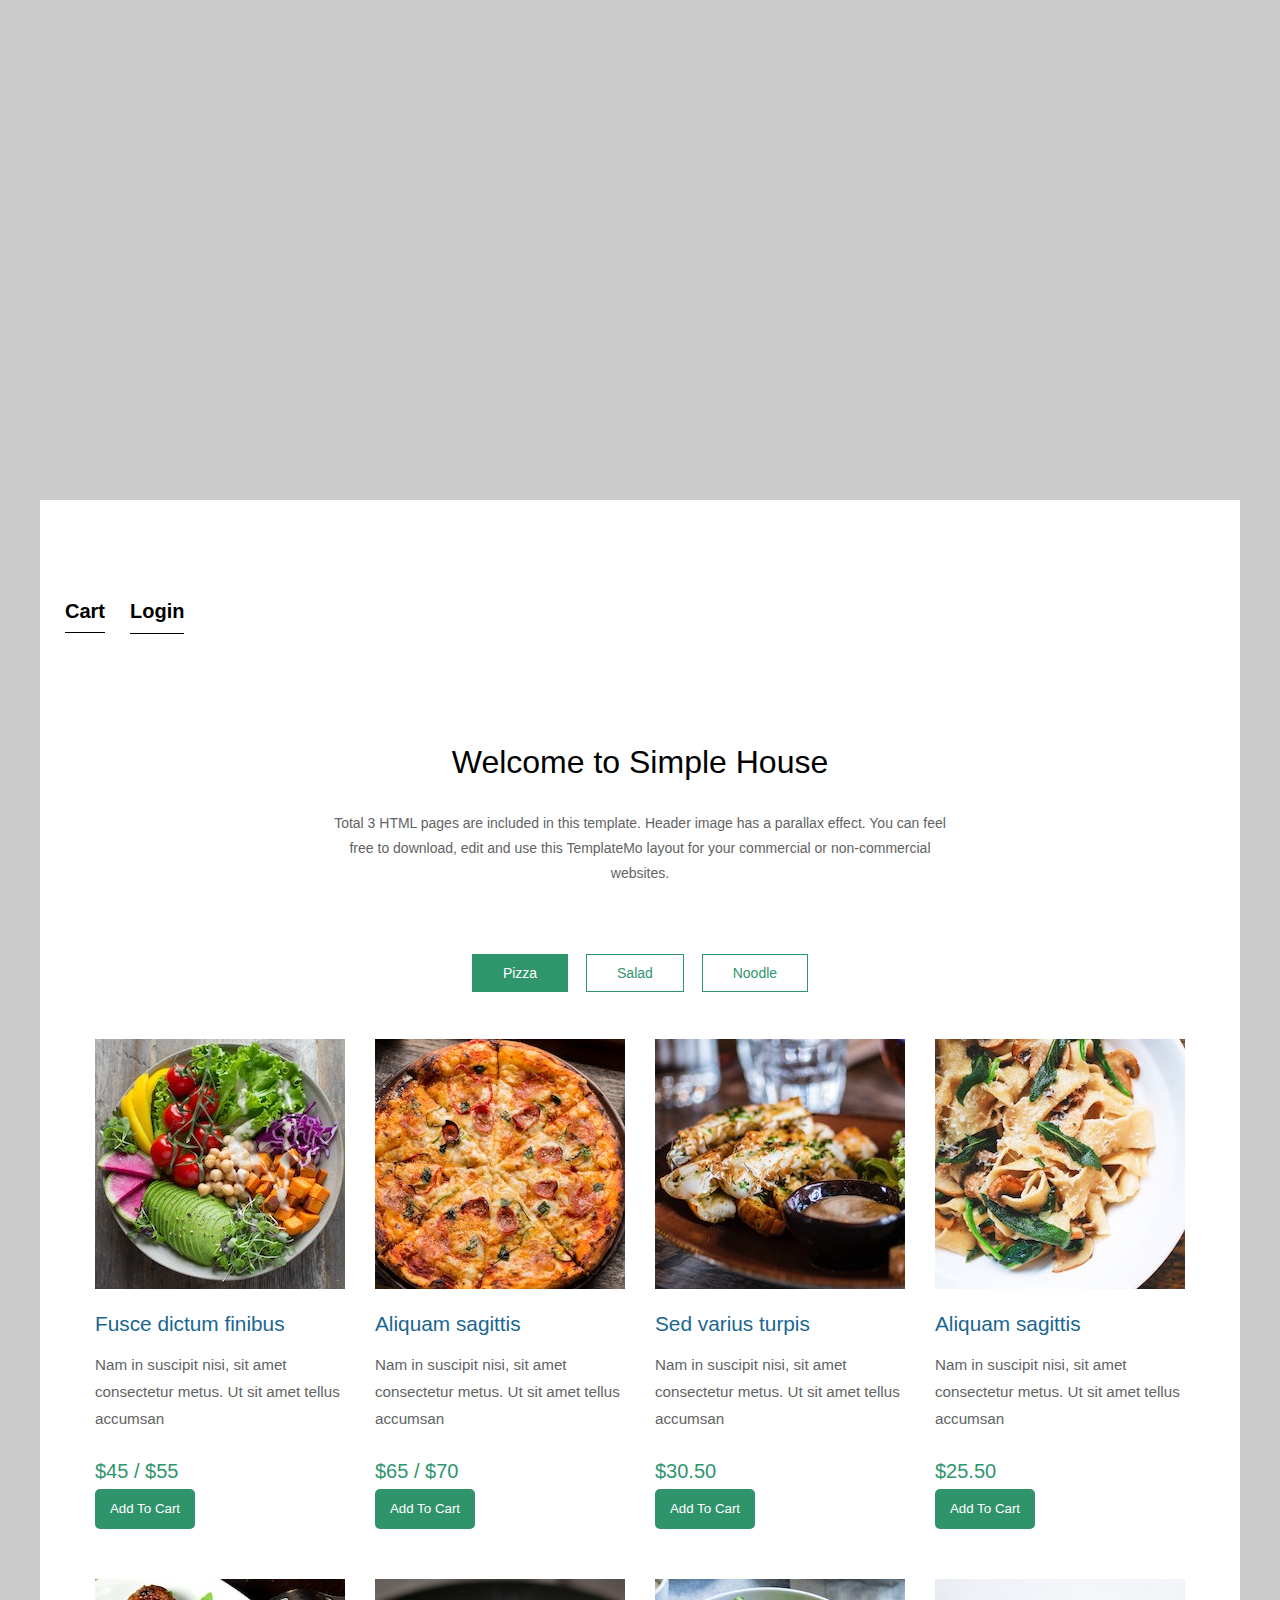
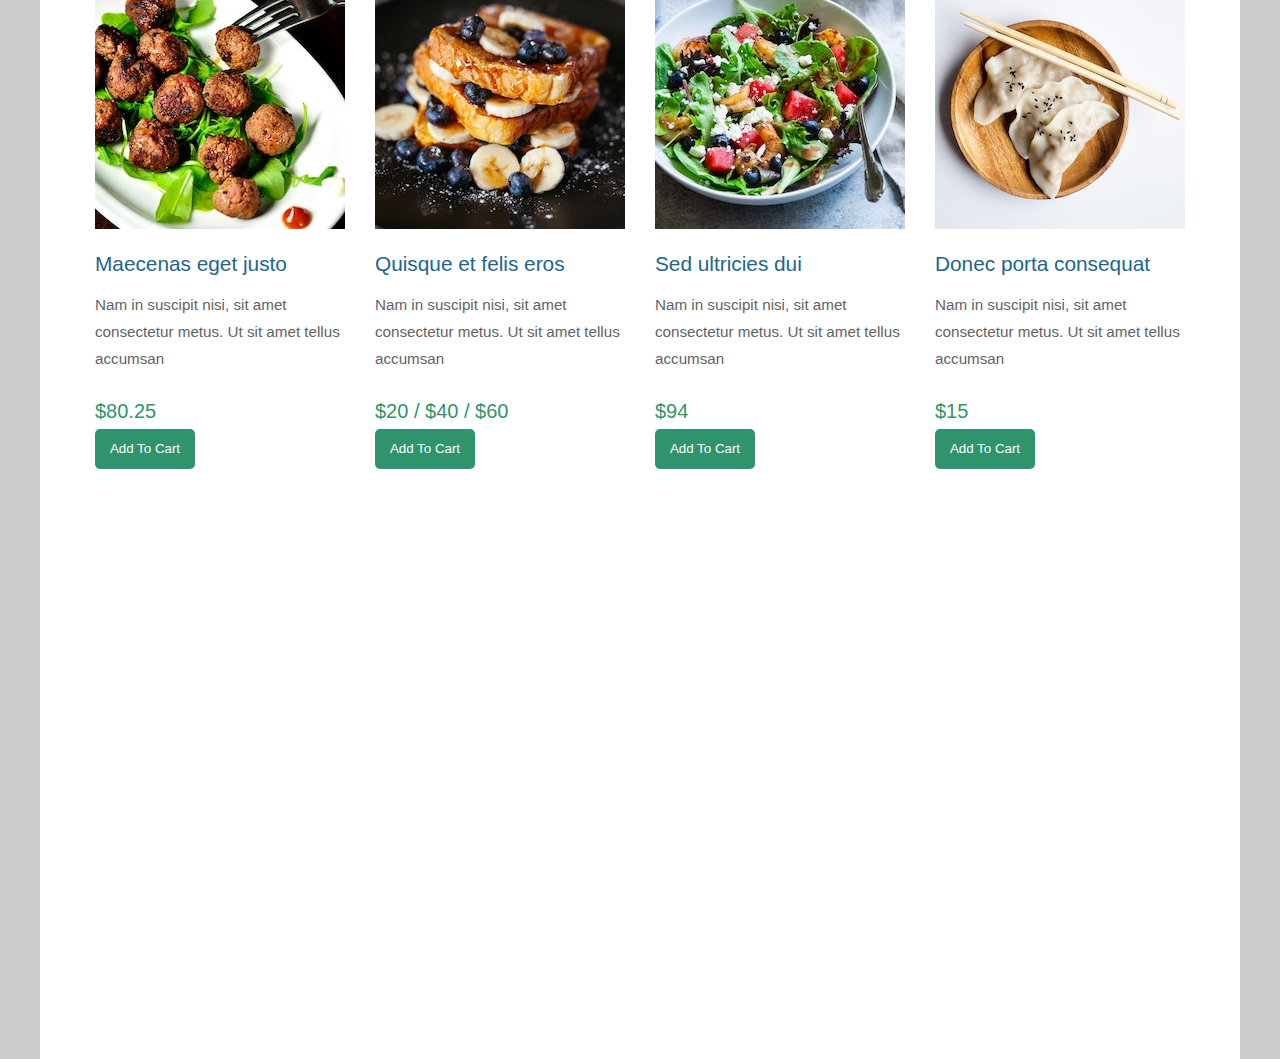
==== commit b2609cb4: "done rm item in cart" ====
--- a/index.html
+++ b/index.html
@@ -9,6 +9,7 @@
 	<link href="https://fonts.googleapis.com/css?family=Open+Sans:400" rel="stylesheet" />
 	<link href="css/templatemo-style.css" rel="stylesheet" />
 	<link rel="stylesheet" href="style.css">
+	<link href='https://unpkg.com/boxicons@2.1.2/css/boxicons.min.css' rel='stylesheet'>
 </head>
 <!--
 
@@ -33,7 +34,7 @@
 		<main class="main" id="main">
 			<div class="nav">
 				<li class="tm-nav-li"><a href="cart.html" class="tm-nav-link active navbaby">Cart</a></li>
-
+			<button id="log"> Login</button>
 			</div>
 			<header class="row tm-welcome-section">
 				<h2 class="col-12 text-center tm-section-title title">Welcome to Simple House</h2>
@@ -371,19 +372,20 @@
         <input placeholder="Username" id="insertUsername" type="text" required>
         <input placeholder="Password" id="insertPassword" type="password" required>
         <button class="log-in-btn" id="logInBtn">Log In </button>
-
+        <button id="close-login" ><i class="bx bxs-x-circle"></i></button>
     </div>
 </div>
 <div class="signUp " id="container2">
 	<div class="login" id="loginBox">
+		
         <h3 class="log-in-text">Sign Up</h3>
- 
+		<div id="wrong2" class="wrong2"></div>
         <input id="createUserName" placeholder="Username" type="text" required>
         <input id="createPassword" placeholder="Password" type="password" required>
 		<input  id="address" placeholder="Address" type="text" required>
 		<input  id="phoneNumber" placeholder="Phone Number (+84)" type="number" required>
         <button id="signUpBtn" class="log-in-btn" >Sign Up  </button>
-     
+		<button id="close-regis" ><i class="bx bxs-x-circle"></i></button>
 
     </div>
 </div>
--- a/style.css
+++ b/style.css
@@ -117,17 +117,23 @@
 transition: 0.5s ;
 }
 .pic{
-  height: 500px
-  ;
+height: 500px;
+
+width: 91.6%;
+margin-left: 55px;
+
   display: flex;
   flex-direction: row;
   justify-content: center;
-  margin-bottom: -4.5%;
+
 overflow: hidden ;
 }
 .pic img{
-  height: auto;
-  width: 91.6%;
+ 
+
+ height: max-content;
+ width: 100%;
+ position: inherit;
 }
 .title{
   margin-top: 50px;
@@ -148,4 +154,32 @@
 }
 .tm-nav-link.active, .tm-nav-link:hover {
   border-bottom: 1px solid black;
-}+}
+#log{
+  border: none;
+  outline: none;
+  background-color: white;
+  font-size: 20px;
+  font-weight: bold;
+  border-bottom: 1px solid black;
+  padding-bottom: 10px;
+  cursor: pointer;
+}
+#close-login, #close-regis{
+  outline: none;
+  background: transparent;
+  border: none;
+  position: absolute;
+  top: 0;
+  right: 0;
+  font-size: 24px;
+  cursor: pointer;
+}
+.wrong2 {
+  color: red;
+  position: absolute;
+  z-index: 1;
+  top: 14%;
+  font-size: 14px;
+ 
+}
